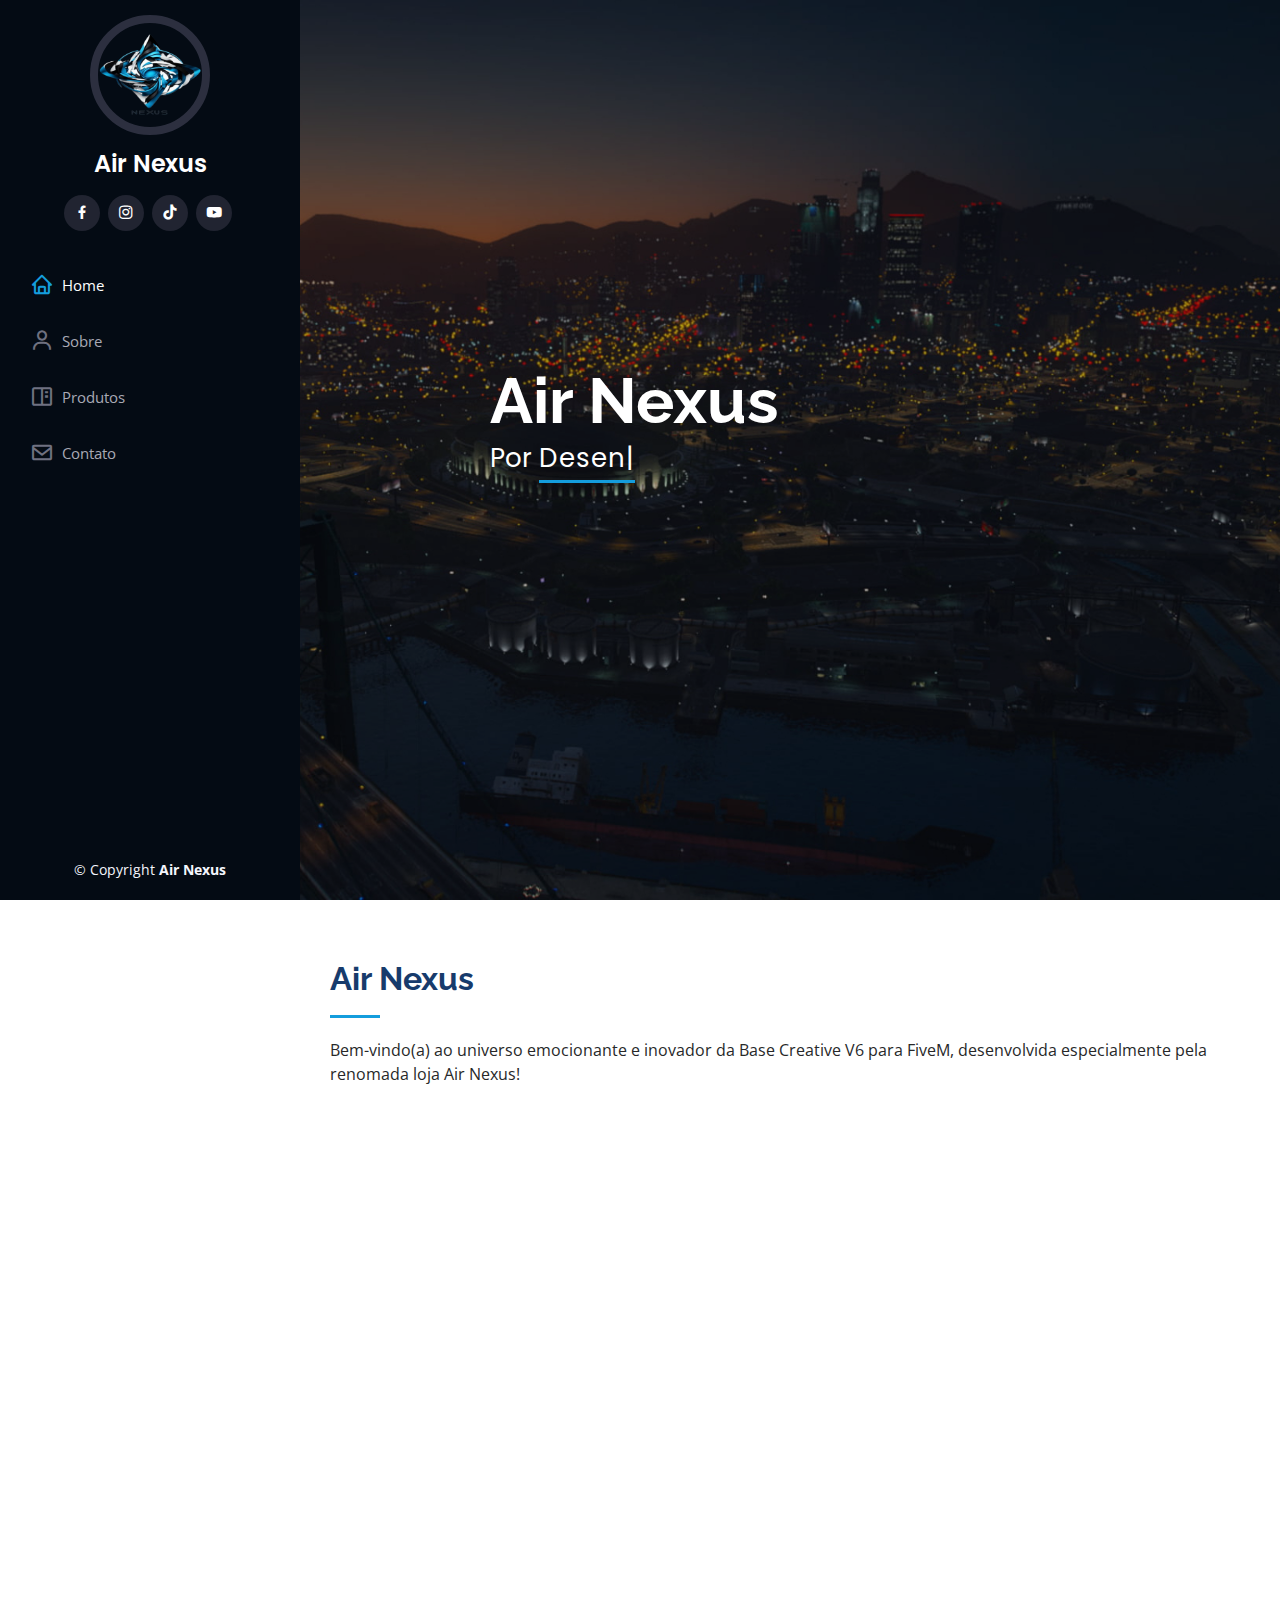
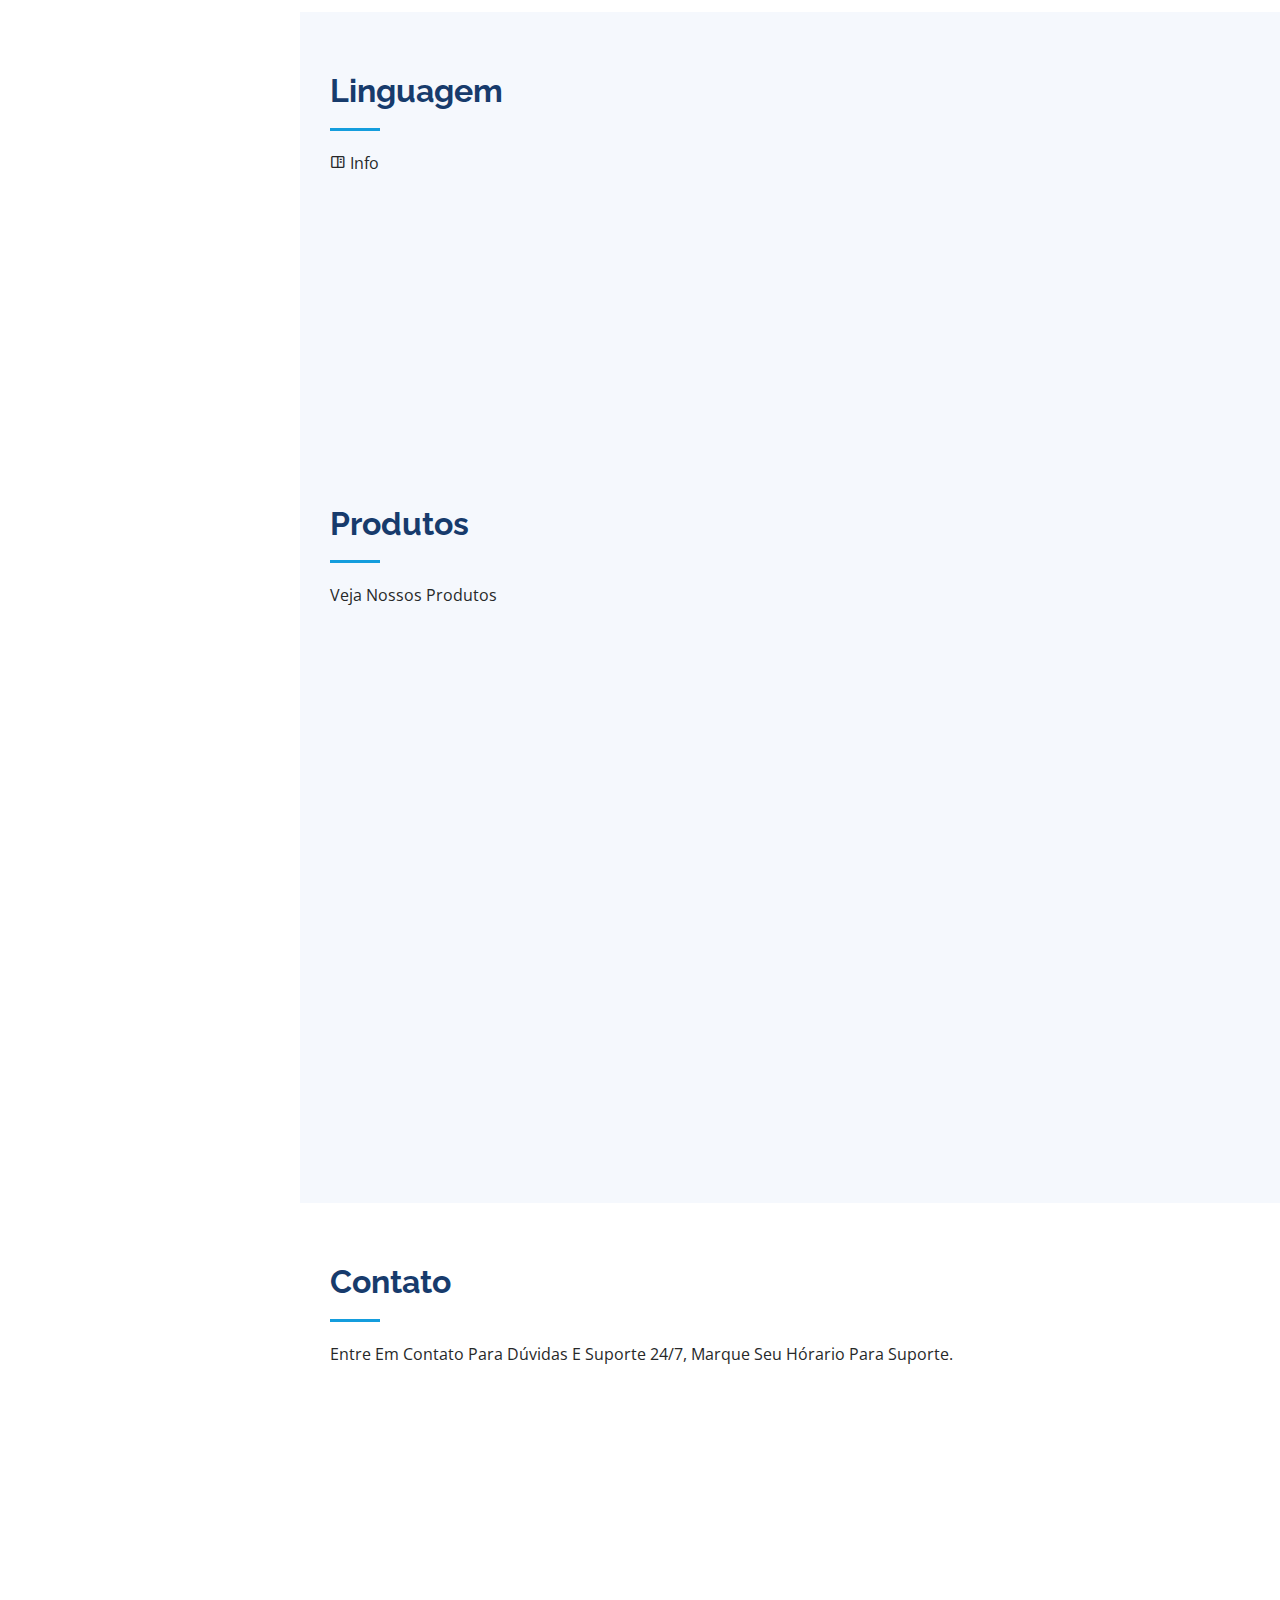
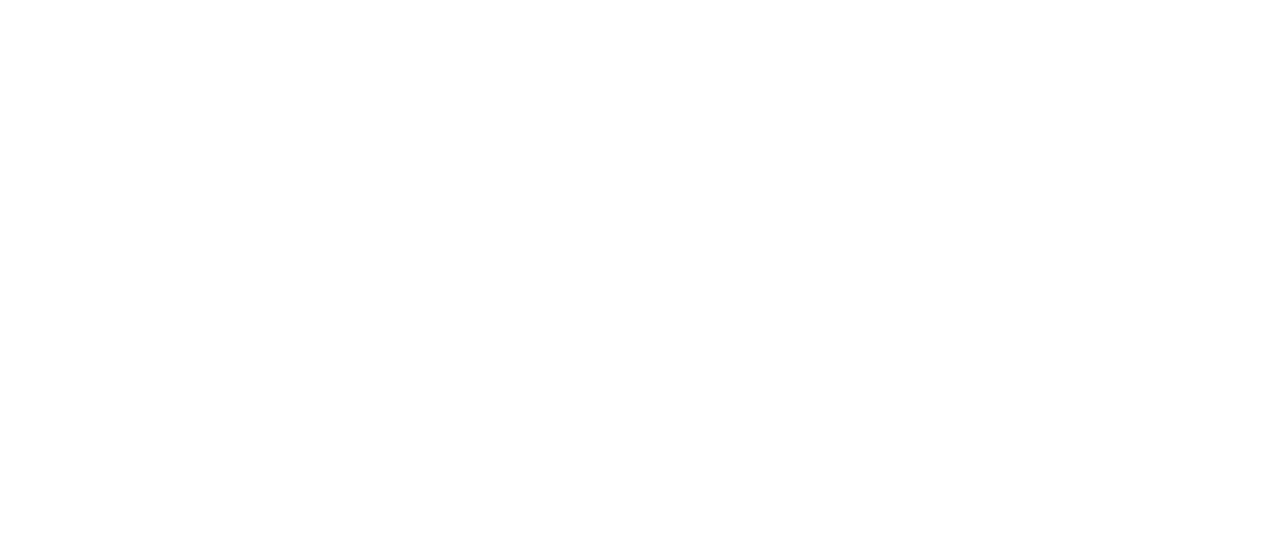
==== index.html @ 2655675b "Segundo - Commit" ====
<!DOCTYPE html>
<html lang="en">

<head>
  <script async src="https://pagead2.googlesyndication.com/pagead/js/adsbygoogle.js?client=ca-pub-2939868796278772"
     crossorigin="anonymous"></script>
  <meta charset="utf-8">
  <meta content="width=device-width, initial-scale=1.0" name="viewport">

  <title>Air Nexus</title>
  <meta content="" name="description">
  <meta content="" name="keywords">

  <!-- Favicons -->
  <link href="./assets/img/Nexus só.png" rel="icon">
  <link href="assets/img/apple-touch-icon.png" rel="apple-touch-icon">

  <!-- Google Fonts -->
  <link href="https://fonts.googleapis.com/css?family=Open+Sans:300,300i,400,400i,600,600i,700,700i|Raleway:300,300i,400,400i,500,500i,600,600i,700,700i|Poppins:300,300i,400,400i,500,500i,600,600i,700,700i" rel="stylesheet">

  <!-- Vendor CSS Files -->
  <link href="assets/vendor/aos/aos.css" rel="stylesheet">
  <link href="assets/vendor/bootstrap/css/bootstrap.min.css" rel="stylesheet">
  <link href="assets/vendor/bootstrap-icons/bootstrap-icons.css" rel="stylesheet">
  <link href="assets/vendor/boxicons/css/boxicons.min.css" rel="stylesheet">
  <link href="assets/vendor/glightbox/css/glightbox.min.css" rel="stylesheet">
  <link href="assets/vendor/swiper/swiper-bundle.min.css" rel="stylesheet">

  <!-- Template Main CSS File -->
  <link href="assets/css/style.css" rel="stylesheet">

  <!-- =======================================================
  * Template Name: iPortfolio
  * Updated: May 30 2023 with Bootstrap v5.3.0
  * Template URL: https://bootstrapmade.com/iportfolio-bootstrap-portfolio-websites-template/
  * Author: BootstrapMade.com
  * License: https://bootstrapmade.com/license/
  ======================================================== -->
</head>

<body>

  <!-- ======= Mobile nav toggle button ======= -->
  <i class="bi bi-list mobile-nav-toggle d-xl-none"></i>

  <!-- ======= Header ======= -->
  <header id="header">
    <div class="d-flex flex-column">

      <div class="profile">
        <img src="assets/img/Nexus Perfil.png" alt="" class="img-fluid rounded-circle">
        <h1 class="text-light"><a href="index.html">Air Nexus</a></h1>
        <div class="social-links mt-3 text-center">
          <!-- <a href="#" class="twitter"><i class="bx bxl-twitter"></i></a> -->
          <a href="#" class="facebook"><i class="bx bxl-facebook"></i></a>
          <a href="#" class="instagram"><i class="bx bxl-instagram"></i></a>
          <a href="#" class="instagram"><i class="bx bxl-tiktok"></i></a>
          <a href="#" class="instagram"><i class="bx bxl-youtube"></i></a>
          <!-- <a href="#" class="google-plus"><i class="bx bxl-skype"></i></a>
          <a href="#" class="linkedin"><i class="bx bxl-linkedin"></i></a> -->
        </div>
      </div>

      <nav id="navbar" class="nav-menu navbar">
        <ul>
          <li><a href="#hero" class="nav-link scrollto active"><i class="bx bx-home"></i> <span>Home</span></a></li>
          <li><a href="#about" class="nav-link scrollto"><i class="bx bx-user"></i> <span>Sobre</span></a></li>
          <!-- <li><a href="#resume" class="nav-link scrollto"><i class="bx bx-file-blank"></i> <span>Resume</span></a></li> -->
          <li><a href="#portfolio" class="nav-link scrollto"><i class="bx bx-book-content"></i> <span>Produtos</span></a></li>
          <!-- <li><a href="#services" class="nav-link scrollto"><i class="bx bx-server"></i> <span>Services</span></a></li> -->
          <li><a href="#contact" class="nav-link scrollto"><i class="bx bx-envelope"></i> <span>Contato</span></a></li>
        </ul>
      </nav><!-- .nav-menu -->
    </div>
  </header><!-- End Header -->

  <!-- ======= Hero Section ======= -->
  <section id="hero" class="d-flex flex-column justify-content-center align-items-center">
    <div class="hero-container" data-aos="fade-in">
      <h1> Air Nexus </h1>
      <p>Por <span class="typed" data-typed-items=" Desenvolvedor, Designer, Photographer"></span></p>
    </div>
  </section><!-- End Hero -->

  <main id="main">

    <!-- ======= About Section ======= -->
    <section id="about" class="about">
      <div class="container">

        <div class="section-title">
          <h2>Air Nexus</h2>
          <p>Bem-vindo(a) ao universo emocionante e inovador da Base Creative V6 para FiveM, desenvolvida especialmente pela renomada loja Air Nexus!</p>
        </div>

        <div class="row">
          <div class="col-lg-4" data-aos="fade-right">
            <img src="assets/img/Nexus só - Copia.png" class="img-fluid" alt="">
          </div>
          <div class="col-lg-8 pt-4 pt-lg-0 content" data-aos="fade-left">
            <h3>Designer &amp; Desenvolvedor Web.</h3>
            <p class="fst-italic">
              &nbsp &nbsp &nbsp Wesley Silva & Matheus Castro
            </p>
            <div class="row">
              <div class="col-lg-6">
                <ul>
                  <li><i class="bi bi-chevron-right"></i> <strong>Ultima Atualização:</strong> <span>26 De Julho 2023</span></li>
                  <li><i class="bi bi-chevron-right"></i> <strong>Compras:</strong> <span>Automáticas</span></li>
                  
                  <li><i class="bi bi-chevron-right"></i> <strong>Discord:</strong><a href="https://discord.gg/UcVJs3yDnN"> <span>https://discord.gg/UcVJs3yDnN</span></a></li>
                  
                  <li><i class="bi bi-chevron-right"></i> <strong>Suporte Marcado:</strong> <span>Horário 24/7</span></li>
                </ul>
              </div>
              <div class="col-lg-6">
                <ul>
                  <li><i class="bi bi-chevron-right"></i> <strong>Dúvidas:</strong> <span>Discord</span></li>
                  <li><i class="bi bi-chevron-right"></i> <strong>Parceiros:</strong> <span>20%</span></li>
                  <li><i class="bi bi-chevron-right"></i> <strong>Contém:</strong> <span>Copyright </span></li>
                  <li><i class="bi bi-chevron-right"></i> <strong>Air Nexus Store:</strong> ON <span></span></li>
                </ul>
              </div>
            </div>
            <p>
              Descubra a experiência de jogo definitiva com a Base Creative V6 para FiveM da loja Air Nexus. Recursos avançados, personalização ilimitada e suporte excepcional. Eleve seu servidor a novos patamares e encante seus jogadores com a tecnologia de ponta. Transforme suas ideias em realidade hoje mesmo!
            </p>
          </div>
        </div>

      </div>
      
    </section><!-- End About Section -->


    <!-- ======= Facts Section ======= -->
    <!-- <section id="facts" class="facts">
      <div class="container">

        <div class="section-title">
          <h2>Facts</h2>
          <p>Magnam dolores commodi suscipit. Necessitatibus eius consequatur ex aliquid fuga eum quidem. Sit sint consectetur velit. Quisquam quos quisquam cupiditate. Et nemo qui impedit suscipit alias ea. Quia fugiat sit in iste officiis commodi quidem hic quas.</p>
        </div>

        <div class="row no-gutters">

          <div class="col-lg-3 col-md-6 d-md-flex align-items-md-stretch" data-aos="fade-up">
            <div class="count-box">
              <i class="bi bi-emoji-smile"></i>
              <span data-purecounter-start="0" data-purecounter-end="232" data-purecounter-duration="1" class="purecounter"></span>
              <p><strong>Happy Clients</strong> consequuntur quae</p>
            </div>
          </div>

          <div class="col-lg-3 col-md-6 d-md-flex align-items-md-stretch" data-aos="fade-up" data-aos-delay="100">
            <div class="count-box">
              <i class="bi bi-journal-richtext"></i>
              <span data-purecounter-start="0" data-purecounter-end="521" data-purecounter-duration="1" class="purecounter"></span>
              <p><strong>Projects</strong> adipisci atque cum quia aut</p>
            </div>
          </div>

          <div class="col-lg-3 col-md-6 d-md-flex align-items-md-stretch" data-aos="fade-up" data-aos-delay="200">
            <div class="count-box">
              <i class="bi bi-headset"></i>
              <span data-purecounter-start="0" data-purecounter-end="1453" data-purecounter-duration="1" class="purecounter"></span>
              <p><strong>Hours Of Support</strong> aut commodi quaerat</p>
            </div>
          </div>

          <div class="col-lg-3 col-md-6 d-md-flex align-items-md-stretch" data-aos="fade-up" data-aos-delay="300">
            <div class="count-box">
              <i class="bi bi-people"></i>
              <span data-purecounter-start="0" data-purecounter-end="32" data-purecounter-duration="1" class="purecounter"></span>
              <p><strong>Hard Workers</strong> rerum asperiores dolor</p>
            </div>
          </div>

        </div>

      </div>
    </section>End Facts Section -->

    <!-- ======= Skills Section ======= -->
    <section id="skills" class="skills section-bg">
      <div class="container">

        <div class="section-title">
          <h2>Linguagem</h2>
          <p><a href="#portfolio" class="nav-link scrollto"><i class="bx bx-book-content"></i> <span>Info</span></a></p>
          <!-- <p>Magnam dolores commodi suscipit. Necessitatibus eius consequatur ex aliquid fuga eum quidem. Sit sint consectetur velit. Quisquam quos quisquam cupiditate. Et nemo qui impedit suscipit alias ea. Quia fugiat sit in iste officiis commodi quidem hic quas.</p> -->
        </div>

        <div class="row skills-content">

          <div class="col-lg-6" data-aos="fade-up">

            <div class="progress">
              <span class="skill">HTML <i class="val">100%</i></span>
              <div class="progress-bar-wrap">
                <div class="progress-bar" role="progressbar" aria-valuenow="100" aria-valuemin="0" aria-valuemax="100"></div>
              </div>
            </div>

            <div class="progress">
              <span class="skill">CSS <i class="val">90%</i></span>
              <div class="progress-bar-wrap">
                <div class="progress-bar" role="progressbar" aria-valuenow="90" aria-valuemin="0" aria-valuemax="100"></div>
              </div>
            </div>

            <div class="progress">
              <span class="skill">JavaScript <i class="val">75%</i></span>
              <div class="progress-bar-wrap">
                <div class="progress-bar" role="progressbar" aria-valuenow="75" aria-valuemin="0" aria-valuemax="100"></div>
              </div>
            </div>

          </div>

          <div class="col-lg-6" data-aos="fade-up" data-aos-delay="100">

            <div class="progress">
              <span class="skill">SQL <i class="val">80%</i></span>
              <div class="progress-bar-wrap">
                <div class="progress-bar" role="progressbar" aria-valuenow="80" aria-valuemin="0" aria-valuemax="100"></div>
              </div>
            </div>

            <div class="progress">
              <span class="skill">Lua <i class="val">90%</i></span>
              <div class="progress-bar-wrap">
                <div class="progress-bar" role="progressbar" aria-valuenow="90" aria-valuemin="0" aria-valuemax="100"></div>
              </div>
            </div>

            <div class="progress">
              <span class="skill">Photoshop <i class="val">55%</i></span>
              <div class="progress-bar-wrap">
                <div class="progress-bar" role="progressbar" aria-valuenow="55" aria-valuemin="0" aria-valuemax="100"></div>
              </div>
            </div>

          </div>

        </div>

      </div>
    </section><!-- End Skills Section -->

    



    <!-- ======= Resume Section ======= -->
    <!-- <section id="resume" class="resume">
      <div class="container">

        <div class="section-title">
          <h2>Resume</h2>
          <p>Magnam dolores commodi suscipit. Necessitatibus eius consequatur ex aliquid fuga eum quidem. Sit sint consectetur velit. Quisquam quos quisquam cupiditate. Et nemo qui impedit suscipit alias ea. Quia fugiat sit in iste officiis commodi quidem hic quas.</p>
        </div>

        <div class="row">
          <div class="col-lg-6" data-aos="fade-up">
            <h3 class="resume-title">Sumary</h3>
            <div class="resume-item pb-0">
              <h4>Alex Smith</h4>
              <p><em>Innovative and deadline-driven Graphic Designer with 3+ years of experience designing and developing user-centered digital/print marketing material from initial concept to final, polished deliverable.</em></p>
              <ul>
                <li>Portland par 127,Orlando, FL</li>
                <li>(123) 456-7891</li>
                <li>alice.barkley@example.com</li>
              </ul>
            </div>

            <h3 class="resume-title">Education</h3>
            <div class="resume-item">
              <h4>Master of Fine Arts &amp; Graphic Design</h4>
              <h5>2015 - 2016</h5>
              <p><em>Rochester Institute of Technology, Rochester, NY</em></p>
              <p>Qui deserunt veniam. Et sed aliquam labore tempore sed quisquam iusto autem sit. Ea vero voluptatum qui ut dignissimos deleniti nerada porti sand markend</p>
            </div>
            <div class="resume-item">
              <h4>Bachelor of Fine Arts &amp; Graphic Design</h4>
              <h5>2010 - 2014</h5>
              <p><em>Rochester Institute of Technology, Rochester, NY</em></p>
              <p>Quia nobis sequi est occaecati aut. Repudiandae et iusto quae reiciendis et quis Eius vel ratione eius unde vitae rerum voluptates asperiores voluptatem Earum molestiae consequatur neque etlon sader mart dila</p>
            </div>
          </div>
          <div class="col-lg-6" data-aos="fade-up" data-aos-delay="100">
            <h3 class="resume-title">Professional Experience</h3>
            <div class="resume-item">
              <h4>Senior graphic design specialist</h4>
              <h5>2019 - Present</h5>
              <p><em>Experion, New York, NY </em></p>
              <ul>
                <li>Lead in the design, development, and implementation of the graphic, layout, and production communication materials</li>
                <li>Delegate tasks to the 7 members of the design team and provide counsel on all aspects of the project. </li>
                <li>Supervise the assessment of all graphic materials in order to ensure quality and accuracy of the design</li>
                <li>Oversee the efficient use of production project budgets ranging from $2,000 - $25,000</li>
              </ul>
            </div>
            <div class="resume-item">
              <h4>Graphic design specialist</h4>
              <h5>2017 - 2018</h5>
              <p><em>Stepping Stone Advertising, New York, NY</em></p>
              <ul>
                <li>Developed numerous marketing programs (logos, brochures,infographics, presentations, and advertisements).</li>
                <li>Managed up to 5 projects or tasks at a given time while under pressure</li>
                <li>Recommended and consulted with clients on the most appropriate graphic design</li>
                <li>Created 4+ design presentations and proposals a month for clients and account managers</li>
              </ul>
            </div>
          </div>
        </div>

      </div>
    </section>End Resume Section -->

    <!-- ======= Portfolio Section ======= -->
    <section id="portfolio" class="portfolio section-bg">
      <div class="container">

        <div class="section-title">
          <h2>Produtos</h2>
          <p>Veja Nossos Produtos</p>
        </div>

        <div class="row" data-aos="fade-up">
          <div class="col-lg-12 d-flex justify-content-center">
            <ul id="portfolio-flters">
              <li data-filter="*" class="filter-active">All</li>
              <li data-filter=".filter-app">Bases</li>
              <li data-filter=".filter-card">Scripts</li>
              <li data-filter=".filter-web">Outros</li>
            </ul>
          </div>
        </div>

        <div class="row portfolio-container" data-aos="fade-up" data-aos-delay="100">

          <div class="col-lg-4 col-md-6 portfolio-item filter-app">
            <div class="portfolio-wrap">
              <img src="assets/img/Scripts/Creative v6.png" class="img-fluid" alt="Creative">
              <div class="portfolio-links">
                <a href="assets/img/Scripts/Creative v6.png" data-gallery="portfolioGallery" class="portfolio-lightbox" title=""><i class="bx bx-plus"></i></a>
                <a href="./Creative-v6.html" title="More Details"><i class="bx bx-link"></i></a>
              </div>
            </div>
          </div>
          

          

          <!-- <div class="col-lg-4 col-md-6 portfolio-item filter-app">
            <div class="portfolio-wrap">
              <img src="assets/img/portfolio/portfolio-3.jpg" class="img-fluid" alt="">
              <div class="portfolio-links">
                <a href="assets/img/portfolio/portfolio-3.jpg" data-gallery="portfolioGallery" class="portfolio-lightbox" title="App 2"><i class="bx bx-plus"></i></a>
                <a href="portfolio-details.html" title="More Details"><i class="bx bx-link"></i></a>
              </div>
            </div>
          </div> -->

          <div class="col-lg-4 col-md-6 portfolio-item filter-card">
            <div class="portfolio-wrap">
              <img src="assets/img/Scripts/Combat Log Imagem.png" class="img-fluid" alt="Combat Log">
              <div class="portfolio-links">
                <a href="assets/img/Scripts/Combat Log Imagem.png" data-gallery="portfolioGallery" class="portfolio-lightbox" title=""><i class="bx bx-plus"></i></a>
                <a href="combat-log.html" title="More Details"><i class="bx bx-link"></i></a>
              </div>
            </div>
          </div>

          

          <!-- <div class="col-lg-4 col-md-6 portfolio-item filter-app">
            <div class="portfolio-wrap">
              <img src="assets/img/portfolio/portfolio-6.jpg" class="img-fluid" alt="">
              <div class="portfolio-links">
                <a href="assets/img/portfolio/portfolio-6.jpg" data-gallery="portfolioGallery" class="portfolio-lightbox" title="App 3"><i class="bx bx-plus"></i></a>
                <a href="portfolio-details.html" title="More Details"><i class="bx bx-link"></i></a>
              </div>
            </div>
          </div> -->

          <div class="col-lg-4 col-md-6 portfolio-item filter-card">
            <div class="portfolio-wrap">
              <img src="assets/img/Scripts/FurarPneu.png" class="img-fluid" alt="Furar Pneu">
              <div class="portfolio-links">
                <a href="assets/img/Scripts/FurarPneu.png" data-gallery="portfolioGallery" class="portfolio-lightbox" title=""><i class="bx bx-plus"></i></a>
                <a href="./furar-pneu.html" title="More Details"><i class="bx bx-link"></i></a>
              </div>
            </div>
          </div>

          <div class="col-lg-4 col-md-6 portfolio-item filter-card">
            <div class="portfolio-wrap">
              <img src="assets/img/Scripts/Anti-Afk.png" class="img-fluid" alt="Anti Afk">
              <div class="portfolio-links">
                <a href="assets/img/Scripts/Anti-Afk.png" data-gallery="portfolioGallery" class="portfolio-lightbox" title=""><i class="bx bx-plus"></i></a>
                <a href="./anti-afk.html" title="More Details"><i class="bx bx-link"></i></a>
              </div>
            </div>
          </div>

          <div class="col-lg-4 col-md-6 portfolio-item filter-card">
            <div class="portfolio-wrap">
              <img src="assets/img/Scripts/Rapel.png" class="img-fluid" alt="Rapel">
              <div class="portfolio-links">
                <a href="assets/img/Scripts/Rapel.png" data-gallery="portfolioGallery" class="portfolio-lightbox" title=""><i class="bx bx-plus"></i></a>
                <a href="./rapel.html" title="More Details"><i class="bx bx-link"></i></a>
              </div>
            </div>
          </div>
          

          

          <!-- <div class="col-lg-4 col-md-6 portfolio-item filter-web">
            <div class="portfolio-wrap">
              <img src="assets/img/portfolio/portfolio-9.jpg" class="img-fluid" alt="">
              <div class="portfolio-links">
                <a href="assets/img/portfolio/portfolio-9.jpg" data-gallery="portfolioGallery" class="portfolio-lightbox" title="Web 3"><i class="bx bx-plus"></i></a>
                <a href="portfolio-details.html" title="More Details"><i class="bx bx-link"></i></a>
              </div>
            </div>
          </div>

          <div class="col-lg-4 col-md-6 portfolio-item filter-web">
            <div class="portfolio-wrap">
              <img src="assets/img/portfolio/portfolio-5.jpg" class="img-fluid" alt="">
              <div class="portfolio-links">
                <a href="assets/img/portfolio/portfolio-5.jpg" data-gallery="portfolioGallery" class="portfolio-lightbox" title="Web 2"><i class="bx bx-plus"></i></a>
                <a href="./portfolio-details.html" title="More Details"><i class="bx bx-link"></i></a>
              </div>
            </div>
          </div>

          <div class="col-lg-4 col-md-6 portfolio-item filter-web">
            <div class="portfolio-wrap">
              <img src="assets/img/portfolio/portfolio-2.jpg" class="img-fluid" alt="">
              <div class="portfolio-links">
                <a href="assets/img/portfolio/portfolio-2.jpg" data-gallery="portfolioGallery" class="portfolio-lightbox" title="Web 3"><i class="bx bx-plus"></i></a>
                <a href="portfolio-details.html" title="More Details"><i class="bx bx-link"></i></a>
              </div>
            </div>
          </div> -->

        </div>

      </div>
    </section><!-- End Portfolio Section -->

    <!-- ======= Services Section ======= -->
    <!-- <section id="services" class="services">
      <div class="container">

        <div class="section-title">
          <h2>Services</h2>
          <p>Magnam dolores commodi suscipit. Necessitatibus eius consequatur ex aliquid fuga eum quidem. Sit sint consectetur velit. Quisquam quos quisquam cupiditate. Et nemo qui impedit suscipit alias ea. Quia fugiat sit in iste officiis commodi quidem hic quas.</p>
        </div>

        <div class="row">
          <div class="col-lg-4 col-md-6 icon-box" data-aos="fade-up">
            <div class="icon"><i class="bi bi-briefcase"></i></div>
            <h4 class="title"><a href="">Lorem Ipsum</a></h4>
            <p class="description">Voluptatum deleniti atque corrupti quos dolores et quas molestias excepturi sint occaecati cupiditate non provident</p>
          </div>
          <div class="col-lg-4 col-md-6 icon-box" data-aos="fade-up" data-aos-delay="100">
            <div class="icon"><i class="bi bi-card-checklist"></i></div>
            <h4 class="title"><a href="">Dolor Sitema</a></h4>
            <p class="description">Minim veniam, quis nostrud exercitation ullamco laboris nisi ut aliquip ex ea commodo consequat tarad limino ata</p>
          </div>
          <div class="col-lg-4 col-md-6 icon-box" data-aos="fade-up" data-aos-delay="200">
            <div class="icon"><i class="bi bi-bar-chart"></i></div>
            <h4 class="title"><a href="">Sed ut perspiciatis</a></h4>
            <p class="description">Duis aute irure dolor in reprehenderit in voluptate velit esse cillum dolore eu fugiat nulla pariatur</p>
          </div>
          <div class="col-lg-4 col-md-6 icon-box" data-aos="fade-up" data-aos-delay="300">
            <div class="icon"><i class="bi bi-binoculars"></i></div>
            <h4 class="title"><a href="">Magni Dolores</a></h4>
            <p class="description">Excepteur sint occaecat cupidatat non proident, sunt in culpa qui officia deserunt mollit anim id est laborum</p>
          </div>
          <div class="col-lg-4 col-md-6 icon-box" data-aos="fade-up" data-aos-delay="400">
            <div class="icon"><i class="bi bi-brightness-high"></i></div>
            <h4 class="title"><a href="">Nemo Enim</a></h4>
            <p class="description">At vero eos et accusamus et iusto odio dignissimos ducimus qui blanditiis praesentium voluptatum deleniti atque</p>
          </div>
          <div class="col-lg-4 col-md-6 icon-box" data-aos="fade-up" data-aos-delay="500">
            <div class="icon"><i class="bi bi-calendar4-week"></i></div>
            <h4 class="title"><a href="">Eiusmod Tempor</a></h4>
            <p class="description">Et harum quidem rerum facilis est et expedita distinctio. Nam libero tempore, cum soluta nobis est eligendi</p>
          </div>
        </div>

      </div>
    </section>End Services Section -->

    <!-- ======= Testimonials Section ======= -->
    <!-- <section id="testimonials" class="testimonials section-bg">
      <div class="container">

        <div class="section-title">
          <h2>Testimonials</h2>
          <p>Magnam dolores commodi suscipit. Necessitatibus eius consequatur ex aliquid fuga eum quidem. Sit sint consectetur velit. Quisquam quos quisquam cupiditate. Et nemo qui impedit suscipit alias ea. Quia fugiat sit in iste officiis commodi quidem hic quas.</p>
        </div>

        <div class="testimonials-slider swiper" data-aos="fade-up" data-aos-delay="100">
          <div class="swiper-wrapper">

            <div class="swiper-slide">
              <div class="testimonial-item" data-aos="fade-up">
                <p>
                  <i class="bx bxs-quote-alt-left quote-icon-left"></i>
                  Proin iaculis purus consequat sem cure digni ssim donec porttitora entum suscipit rhoncus. Accusantium quam, ultricies eget id, aliquam eget nibh et. Maecen aliquam, risus at semper.
                  <i class="bx bxs-quote-alt-right quote-icon-right"></i>
                </p>
                <img src="assets/img/testimonials/testimonials-1.jpg" class="testimonial-img" alt="">
                <h3>Saul Goodman</h3>
                <h4>Ceo &amp; Founder</h4>
              </div>
            </div>End testimonial item -->

            <!-- <div class="swiper-slide">
              <div class="testimonial-item" data-aos="fade-up" data-aos-delay="100">
                <p>
                  <i class="bx bxs-quote-alt-left quote-icon-left"></i>
                  Export tempor illum tamen malis malis eram quae irure esse labore quem cillum quid cillum eram malis quorum velit fore eram velit sunt aliqua noster fugiat irure amet legam anim culpa.
                  <i class="bx bxs-quote-alt-right quote-icon-right"></i>
                </p>
                <img src="assets/img/testimonials/testimonials-2.jpg" class="testimonial-img" alt="">
                <h3>Sara Wilsson</h3>
                <h4>Designer</h4>
              </div>
            </div>End testimonial item -->

            <!-- <div class="swiper-slide">
              <div class="testimonial-item" data-aos="fade-up" data-aos-delay="200">
                <p>
                  <i class="bx bxs-quote-alt-left quote-icon-left"></i>
                  Enim nisi quem export duis labore cillum quae magna enim sint quorum nulla quem veniam duis minim tempor labore quem eram duis noster aute amet eram fore quis sint minim.
                  <i class="bx bxs-quote-alt-right quote-icon-right"></i>
                </p>
                <img src="assets/img/testimonials/testimonials-3.jpg" class="testimonial-img" alt="">
                <h3>Jena Karlis</h3>
                <h4>Store Owner</h4>
              </div>
            </div>End testimonial item -->

            <!-- <div class="swiper-slide">
              <div class="testimonial-item" data-aos="fade-up" data-aos-delay="300">
                <p>
                  <i class="bx bxs-quote-alt-left quote-icon-left"></i>
                  Fugiat enim eram quae cillum dolore dolor amet nulla culpa multos export minim fugiat minim velit minim dolor enim duis veniam ipsum anim magna sunt elit fore quem dolore labore illum veniam.
                  <i class="bx bxs-quote-alt-right quote-icon-right"></i>
                </p>
                <img src="assets/img/testimonials/testimonials-4.jpg" class="testimonial-img" alt="">
                <h3>Matt Brandon</h3>
                <h4>Freelancer</h4>
              </div>
            </div>End testimonial item -->

            <!-- <div class="swiper-slide">
              <div class="testimonial-item" data-aos="fade-up" data-aos-delay="400">
                <p>
                  <i class="bx bxs-quote-alt-left quote-icon-left"></i>
                  Quis quorum aliqua sint quem legam fore sunt eram irure aliqua veniam tempor noster veniam enim culpa labore duis sunt culpa nulla illum cillum fugiat legam esse veniam culpa fore nisi cillum quid.
                  <i class="bx bxs-quote-alt-right quote-icon-right"></i>
                </p>
                <img src="assets/img/testimonials/testimonials-5.jpg" class="testimonial-img" alt="">
                <h3>John Larson</h3>
                <h4>Entrepreneur</h4>
              </div>
            </div>End testimonial item -->

          <!-- </div>
          <div class="swiper-pagination"></div>
        </div>

      </div>
    </section>End Testimonials Section -->

    <!-- ======= Contact Section ======= -->
    <section id="contact" class="contact">
      <div class="container">

        <div class="section-title">
          <h2>Contato</h2>
          <p>Entre Em Contato Para Dúvidas E Suporte 24/7, Marque Seu Hórario Para Suporte.</p>
        </div>

        <div class="row" data-aos="fade-in">

          <div class="col-lg-5 d-flex align-items-stretch">
            <div class="info">
              <div class="address">
                <i class="bi bi-geo-alt"></i>
                <h4>Location:</h4>
                <p>São Paulo</p>
              </div>

              <div class="email">
                <i class="bi bi-envelope"></i>
                <h4>Email:</h4>
                <p>airnexus.ofc@gmail.com</p>
              </div>

              <div class="phone">
                <i class="bi bi-phone"></i>
                <h4>Discord:</h4>
                
                <p><a href="https://discord.gg/UcVJs3yDnN"> https://discord.gg/UcVJs3yDnN </a></p>
                
              </div>

              <iframe src="https://www.google.com/maps/embed?pb=!1m14!1m8!1m3!1d12097.433213460943!2d-74.0062269!3d40.7101282!3m2!1i1024!2i768!4f13.1!3m3!1m2!1s0x0%3A0xb89d1fe6bc499443!2sDowntown+Conference+Center!5e0!3m2!1smk!2sbg!4v1539943755621" frameborder="0" style="border:0; width: 100%; height: 290px;" allowfullscreen></iframe>
            </div>

          </div>

          <!-- <div class="col-lg-7 mt-5 mt-lg-0 d-flex align-items-stretch">
            <form action="forms/contact.php" method="post" role="form" class="php-email-form">
              <div class="row">
                <div class="form-group col-md-6">
                  <label for="name">Your Name</label>
                  <input type="text" name="name" class="form-control" id="name" required>
                </div>
                <div class="form-group col-md-6">
                  <label for="name">Your Email</label>
                  <input type="email" class="form-control" name="email" id="email" required>
                </div>
              </div>
              <div class="form-group">
                <label for="name">Subject</label>
                <input type="text" class="form-control" name="subject" id="subject" required>
              </div>
              <div class="form-group">
                <label for="name">Message</label>
                <textarea class="form-control" name="message" rows="10" required></textarea>
              </div>
              <div class="my-3">
                <div class="loading">Loading</div>
                <div class="error-message"></div>
                <div class="sent-message">Your message has been sent. Thank you!</div>
              </div>
              <div class="text-center"><button type="submit">Send Message</button></div>
            </form>
          </div> -->

        </div>

      </div>
    </section><!-- End Contact Section -->

  </main><!-- End #main -->

  <!-- ======= Footer ======= -->
  <footer id="footer">
    <div class="container">
      <div class="copyright">
        &copy; Copyright <strong><span>Air Nexus</span></strong>
      </div>
      <div class="credits">
        <!-- All the links in the footer should remain intact. -->
        <!-- You can delete the links only if you purchased the pro version. -->
        <!-- Licensing information: https://bootstrapmade.com/license/ -->
        <!-- Purchase the pro version with working PHP/AJAX contact form: https://bootstrapmade.com/iportfolio-bootstrap-portfolio-websites-template/ -->
        <!-- Designed by <a href="https://bootstrapmade.com/">BootstrapMade</a> -->
      </div>
    </div>
  </footer><!-- End  Footer -->

  <a href="#" class="back-to-top d-flex align-items-center justify-content-center"><i class="bi bi-arrow-up-short"></i></a>

  <!-- Vendor JS Files -->
  <script src="assets/vendor/purecounter/purecounter_vanilla.js"></script>
  <script src="assets/vendor/aos/aos.js"></script>
  <script src="assets/vendor/bootstrap/js/bootstrap.bundle.min.js"></script>
  <script src="assets/vendor/glightbox/js/glightbox.min.js"></script>
  <script src="assets/vendor/isotope-layout/isotope.pkgd.min.js"></script>
  <script src="assets/vendor/swiper/swiper-bundle.min.js"></script>
  <script src="assets/vendor/typed.js/typed.umd.js"></script>
  <script src="assets/vendor/waypoints/noframework.waypoints.js"></script>
  <script src="assets/vendor/php-email-form/validate.js"></script>

  <!-- Template Main JS File -->
  <script src="assets/js/main.js"></script>

</body>

</html>
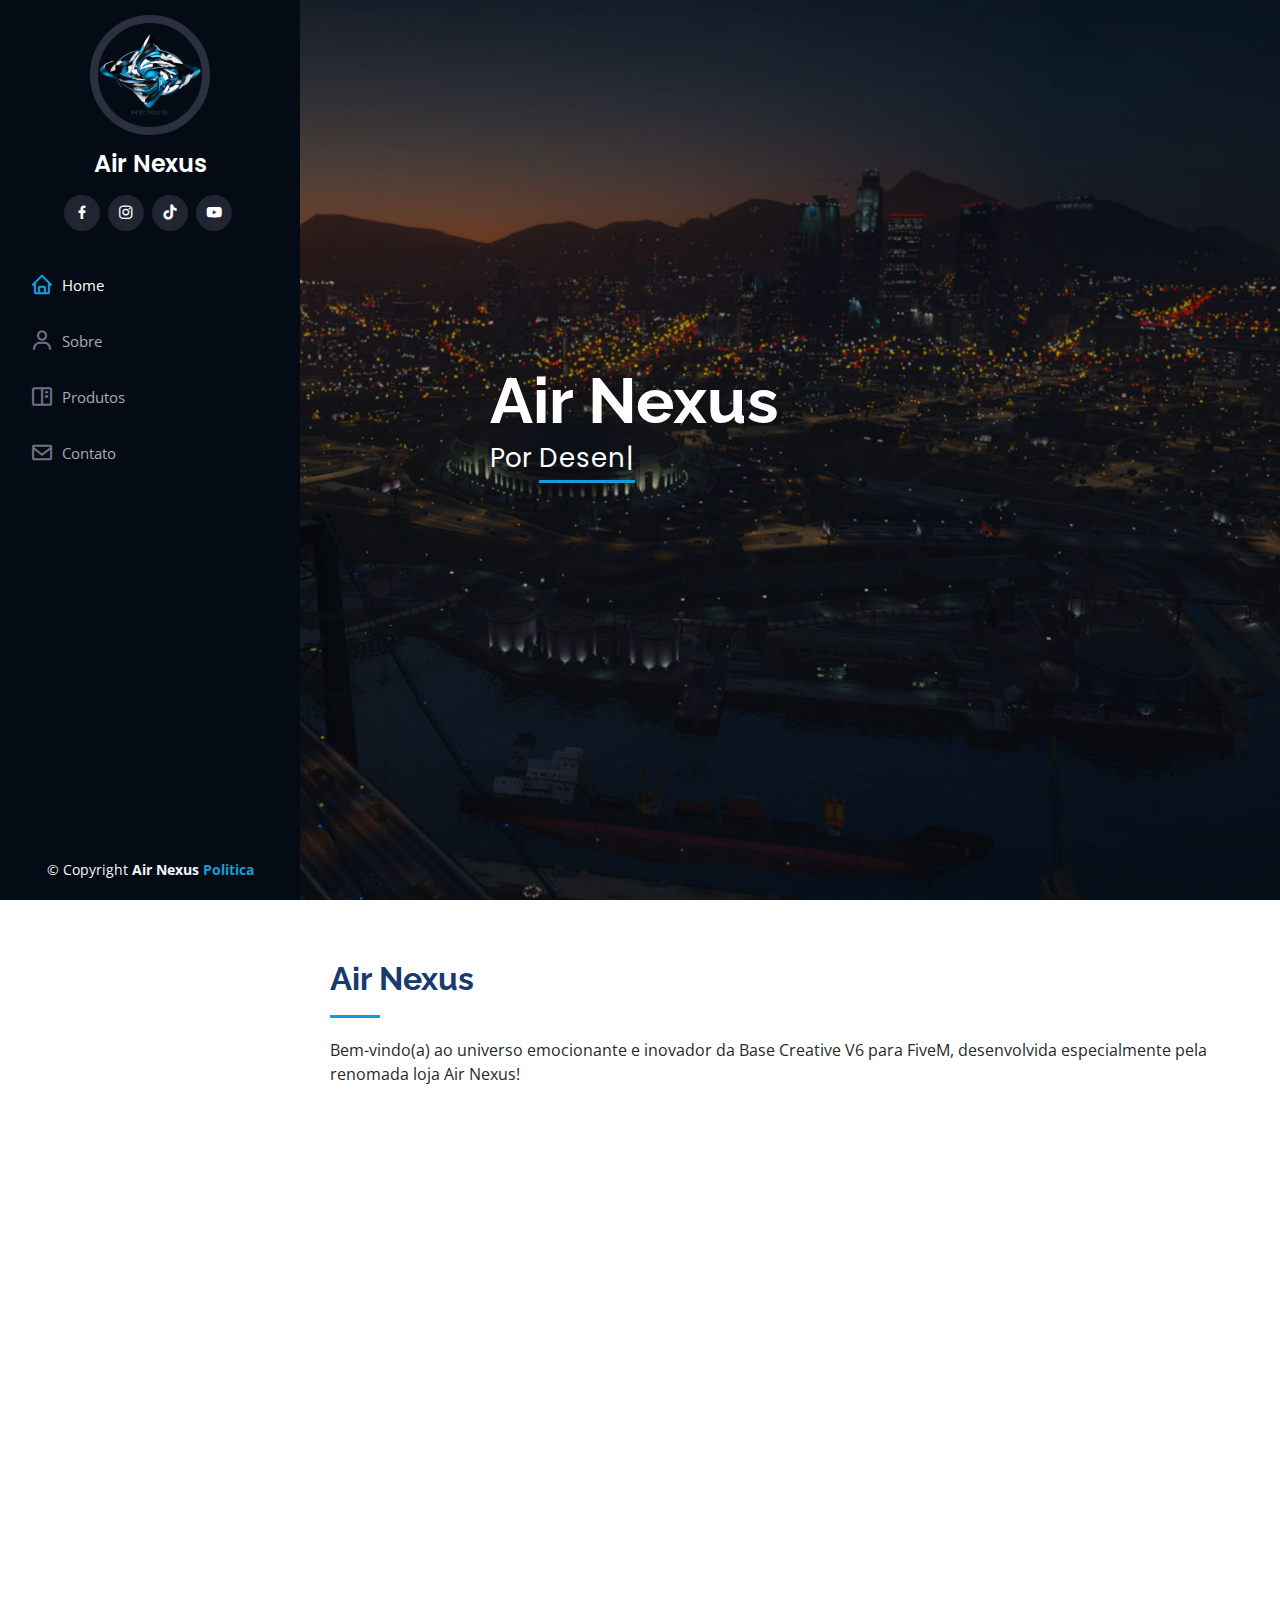
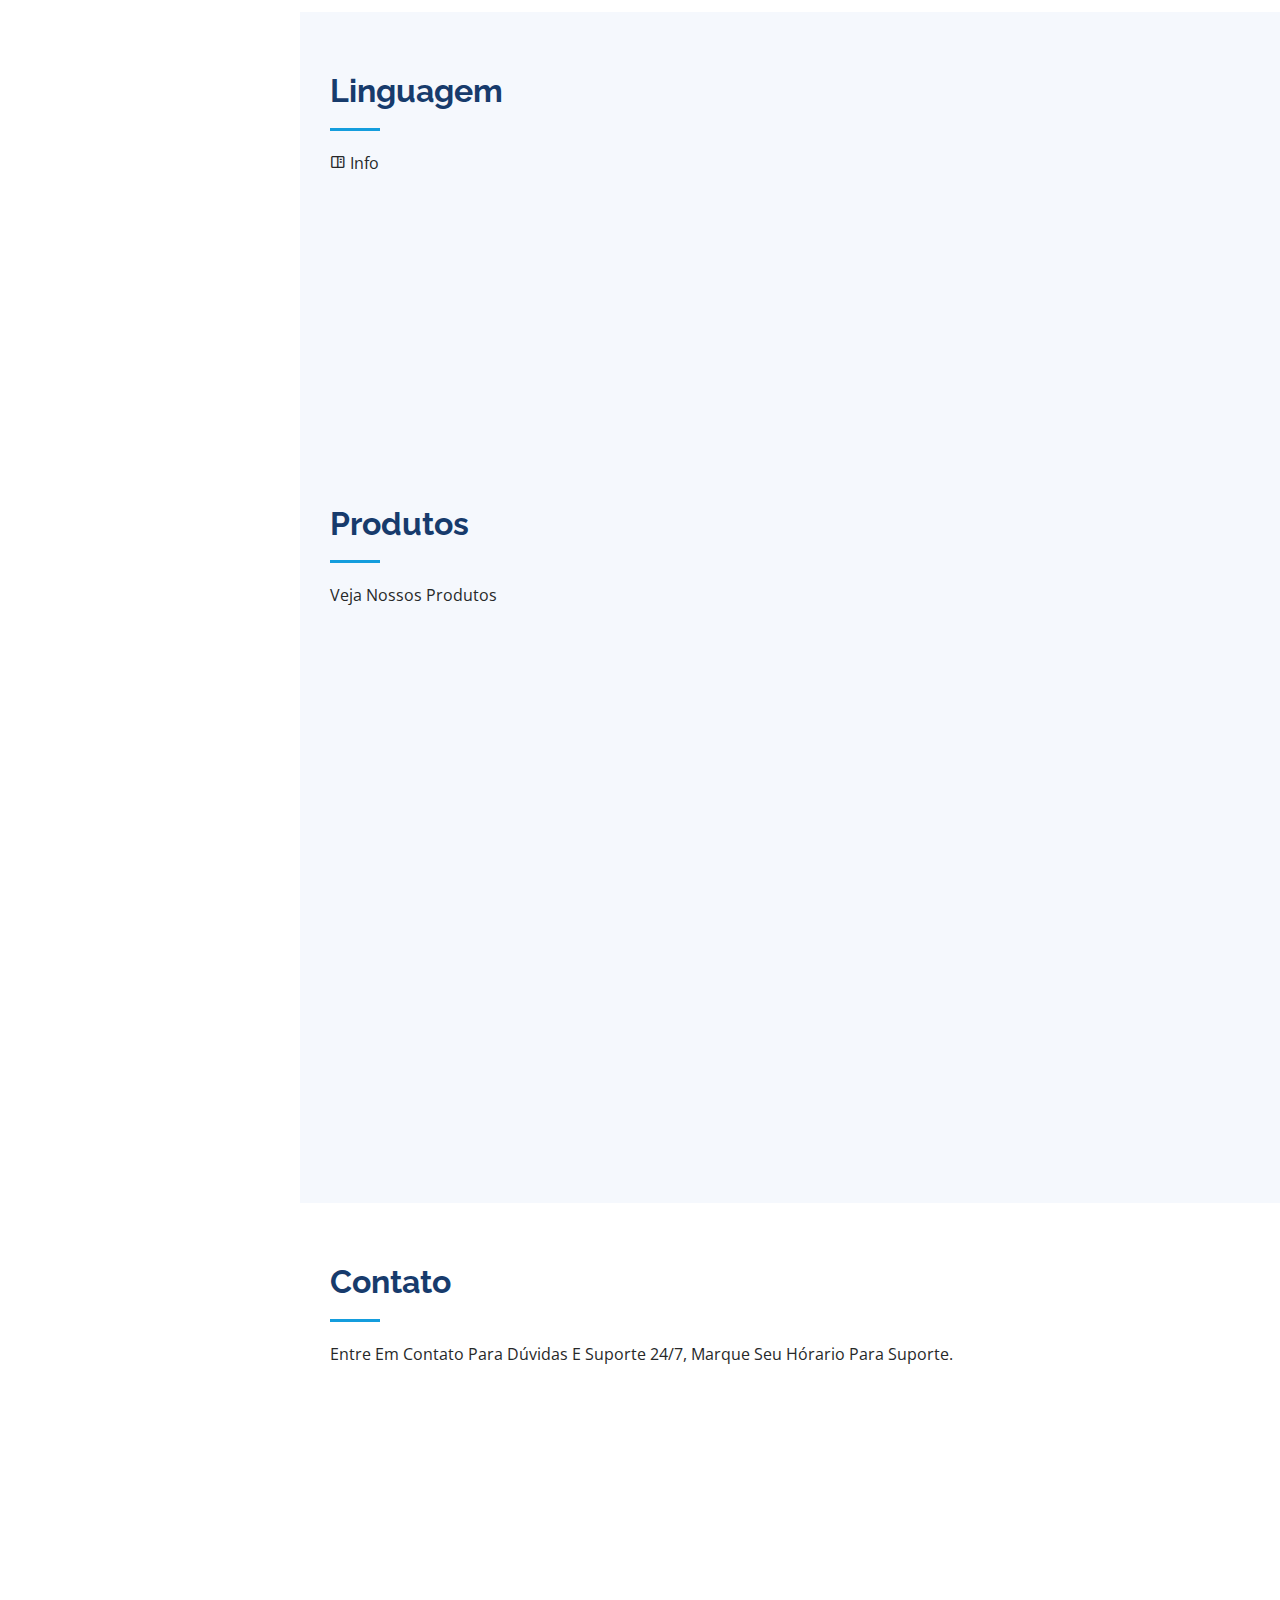
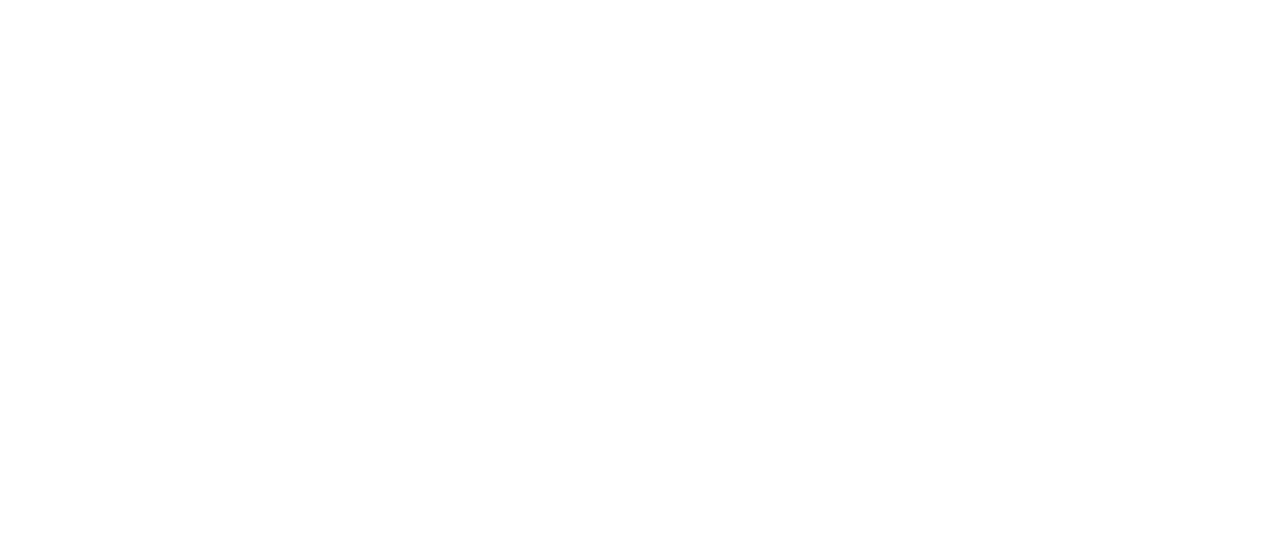
==== commit 7e0cdfc4: "terceiro - commit" ====
--- a/index.html
+++ b/index.html
@@ -660,14 +660,14 @@
   <footer id="footer">
     <div class="container">
       <div class="copyright">
-        &copy; Copyright <strong><span>Air Nexus</span></strong>
+        &copy; Copyright <strong><span>Air Nexus</span>&nbsp<a href="./politica.html">Politica</a></strong>
       </div>
       <div class="credits">
         <!-- All the links in the footer should remain intact. -->
         <!-- You can delete the links only if you purchased the pro version. -->
         <!-- Licensing information: https://bootstrapmade.com/license/ -->
         <!-- Purchase the pro version with working PHP/AJAX contact form: https://bootstrapmade.com/iportfolio-bootstrap-portfolio-websites-template/ -->
-        <!-- Designed by <a href="https://bootstrapmade.com/">BootstrapMade</a> -->
+        
       </div>
     </div>
   </footer><!-- End  Footer -->
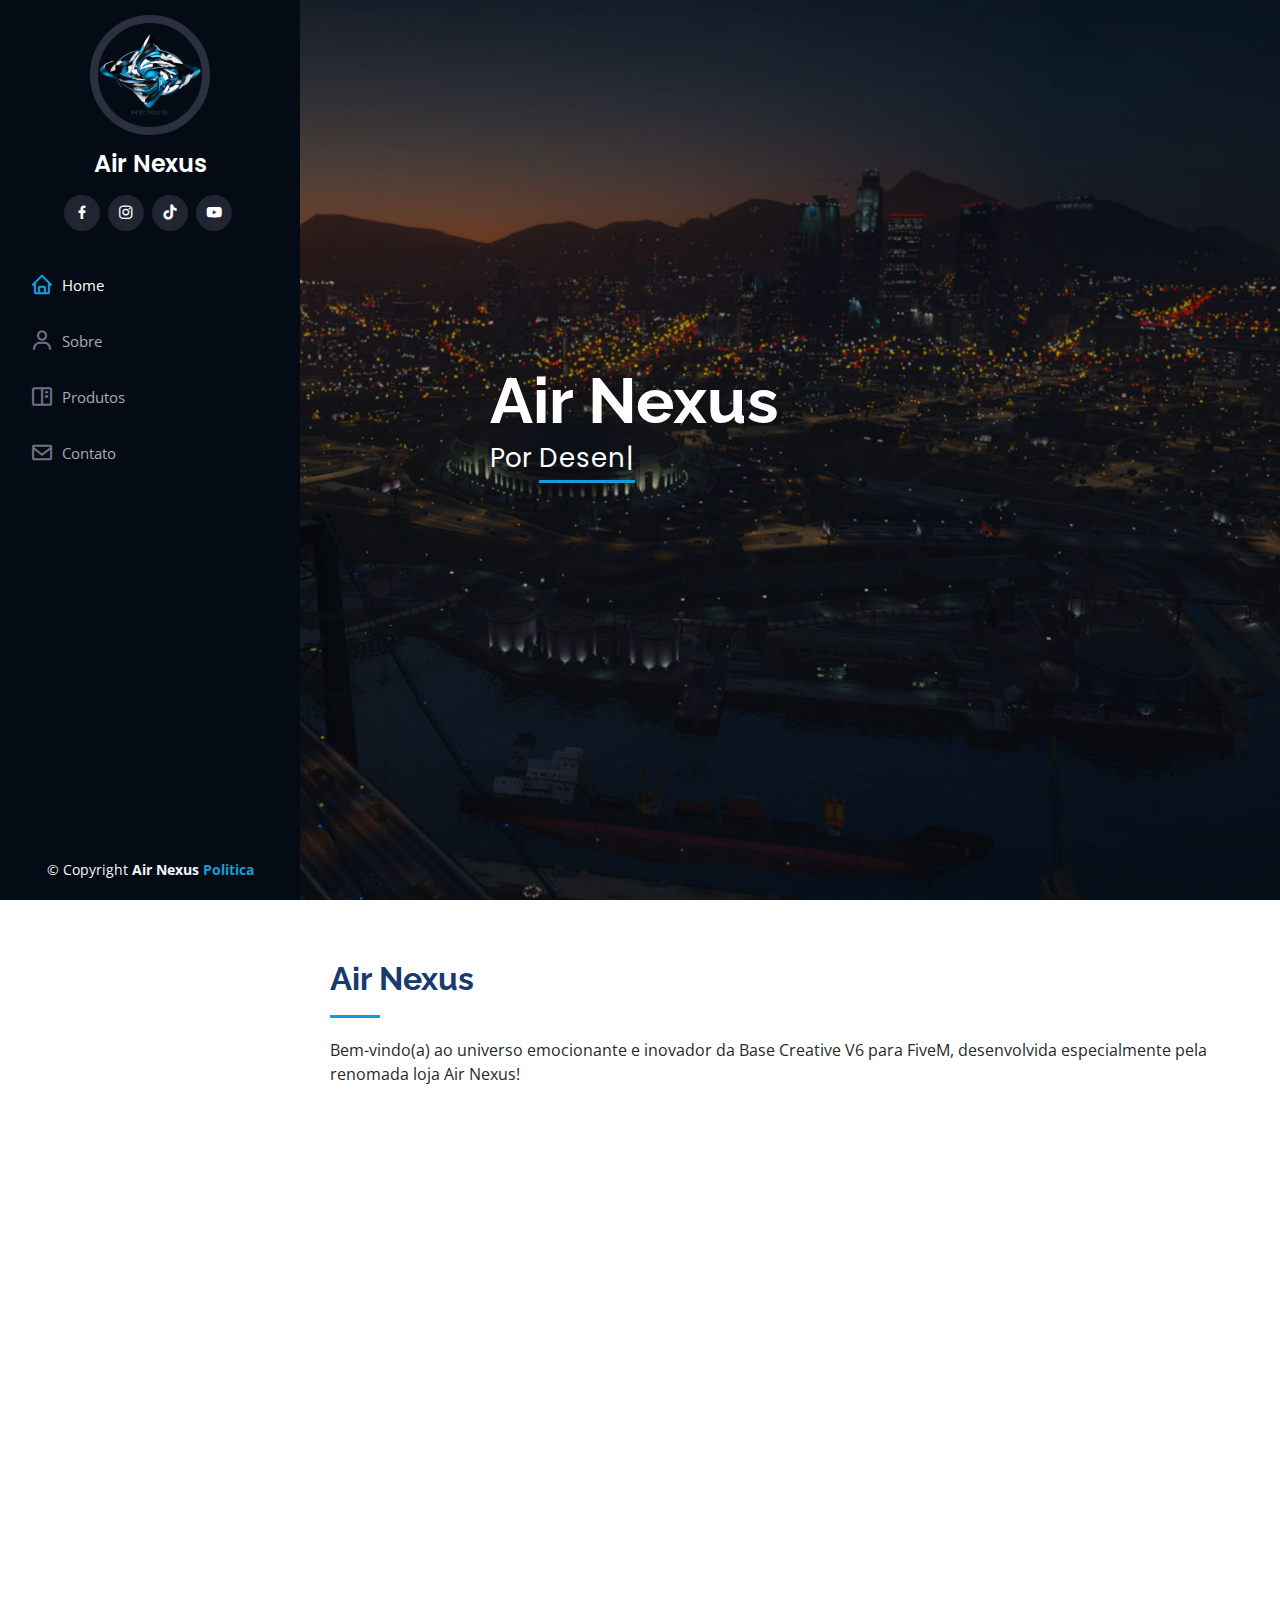
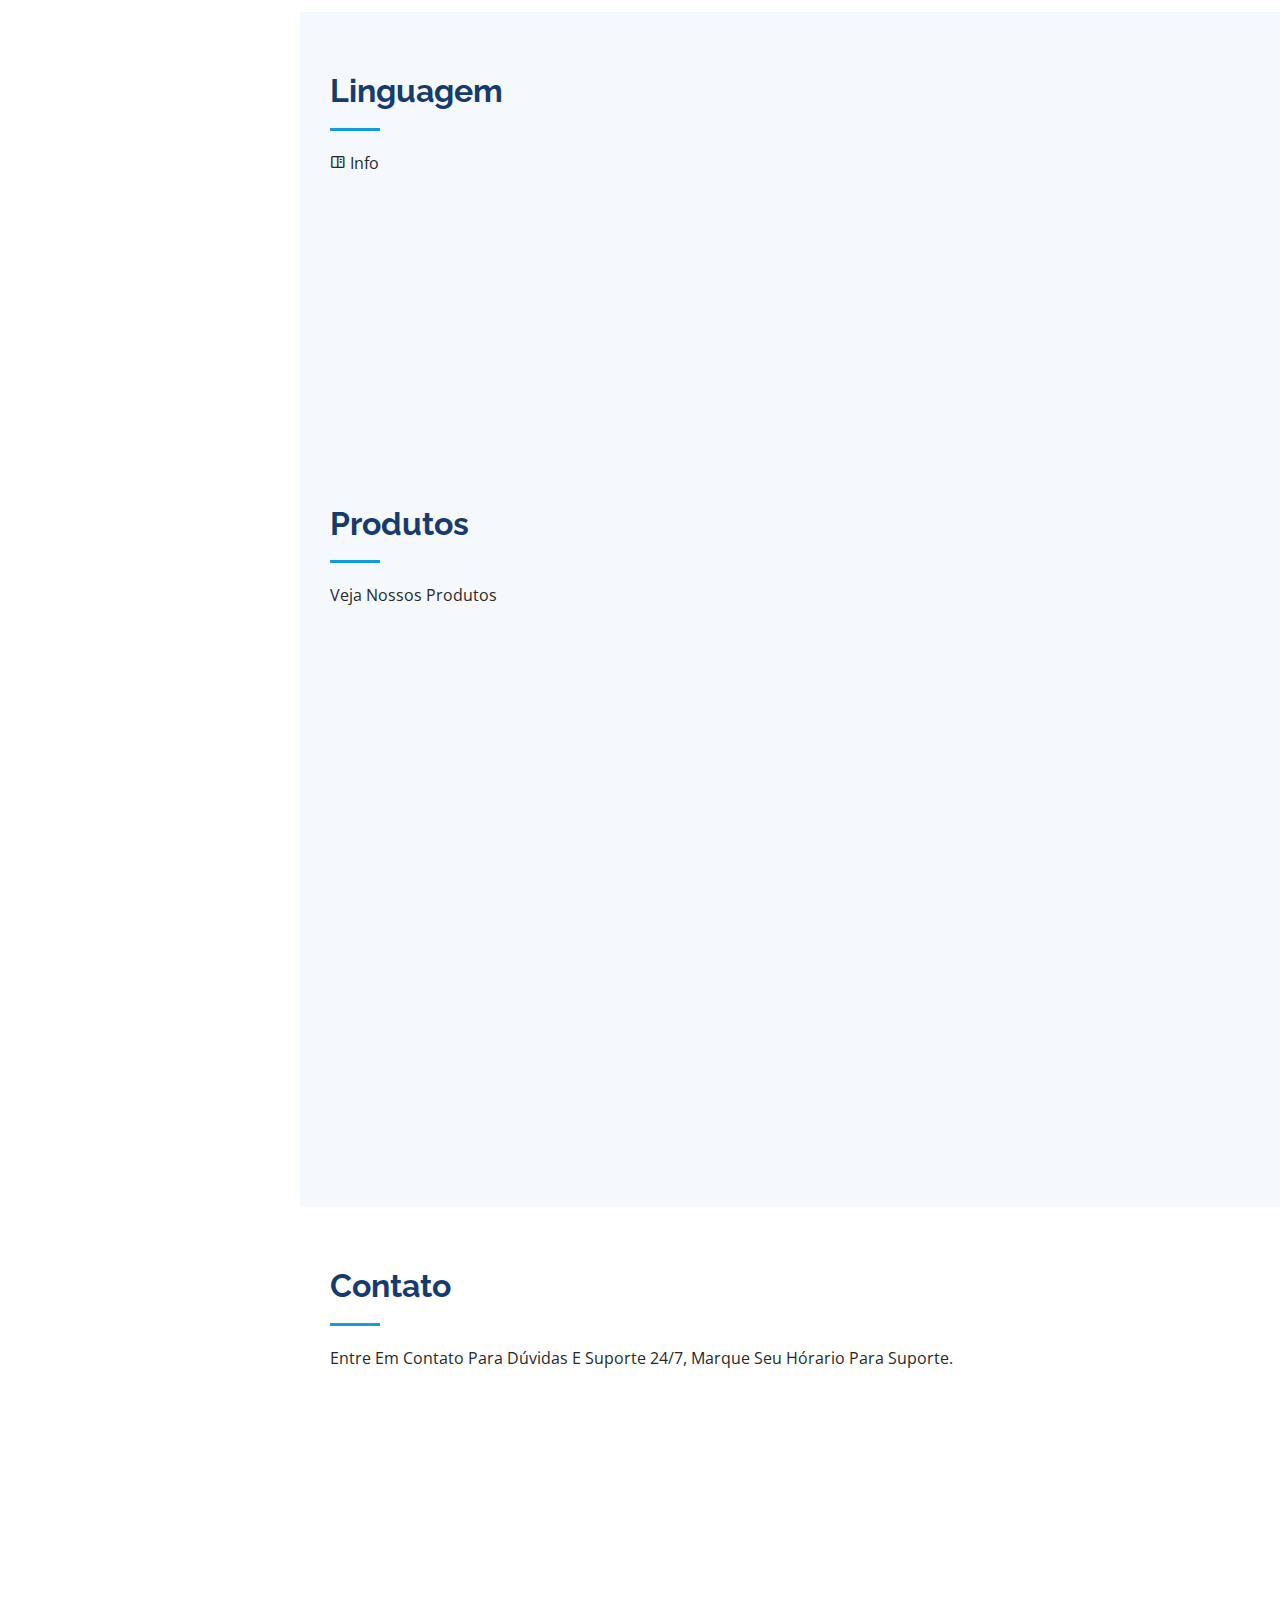
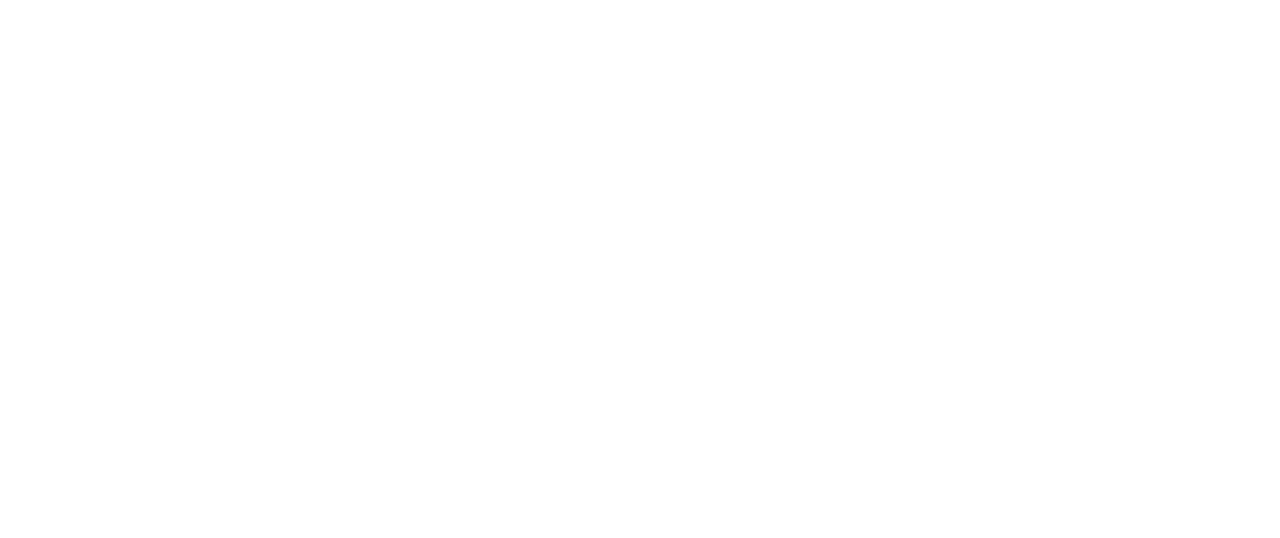
==== commit 08da39e3: "Quarto - Commit" ====
--- a/index.html
+++ b/index.html
@@ -98,7 +98,7 @@
             <img src="assets/img/Nexus só - Copia.png" class="img-fluid" alt="">
           </div>
           <div class="col-lg-8 pt-4 pt-lg-0 content" data-aos="fade-left">
-            <h3>Designer &amp; Desenvolvedor Web.</h3>
+            <h3>&nbspDesigner &amp; Desenvolvedor Web.</h3>
             <p class="fst-italic">
               &nbsp &nbsp &nbsp Wesley Silva & Matheus Castro
             </p>
@@ -333,7 +333,9 @@
               <li data-filter="*" class="filter-active">All</li>
               <li data-filter=".filter-app">Bases</li>
               <li data-filter=".filter-card">Scripts</li>
+              <li data-filter=".filter-maps">Mapas</li>
               <li data-filter=".filter-web">Outros</li>
+              
             </ul>
           </div>
         </div>
@@ -350,6 +352,16 @@
             </div>
           </div>
           
+          <!-- <div class="col-lg-4 col-md-6 portfolio-item filter-maps">
+            <div class="portfolio-wrap">
+              <img src="" class="img-fluid" alt="">
+              <div class="portfolio-links">
+                <a href="" data-gallery="portfolioGallery" class="portfolio-lightbox" title=""><i class="bx bx-plus"></i></a>
+                <a href="" title="More Details"><i class="bx bx-link"></i></a>
+              </div>
+            </div>
+          </div> -->
+          
 
           
 
@@ -369,6 +381,16 @@
               <div class="portfolio-links">
                 <a href="assets/img/Scripts/Combat Log Imagem.png" data-gallery="portfolioGallery" class="portfolio-lightbox" title=""><i class="bx bx-plus"></i></a>
                 <a href="combat-log.html" title="More Details"><i class="bx bx-link"></i></a>
+              </div>
+            </div>
+          </div>
+
+          <div class="col-lg-4 col-md-6 portfolio-item filter-card">
+            <div class="portfolio-wrap">
+              <img src="assets/img/Scripts/Refem.png" class="img-fluid" alt="Combat Log">
+              <div class="portfolio-links">
+                <a href="assets/img/Scripts/Refem.png" data-gallery="portfolioGallery" class="portfolio-lightbox" title=""><i class="bx bx-plus"></i></a>
+                <a href="./refem.html" title="More Details"><i class="bx bx-link"></i></a>
               </div>
             </div>
           </div>
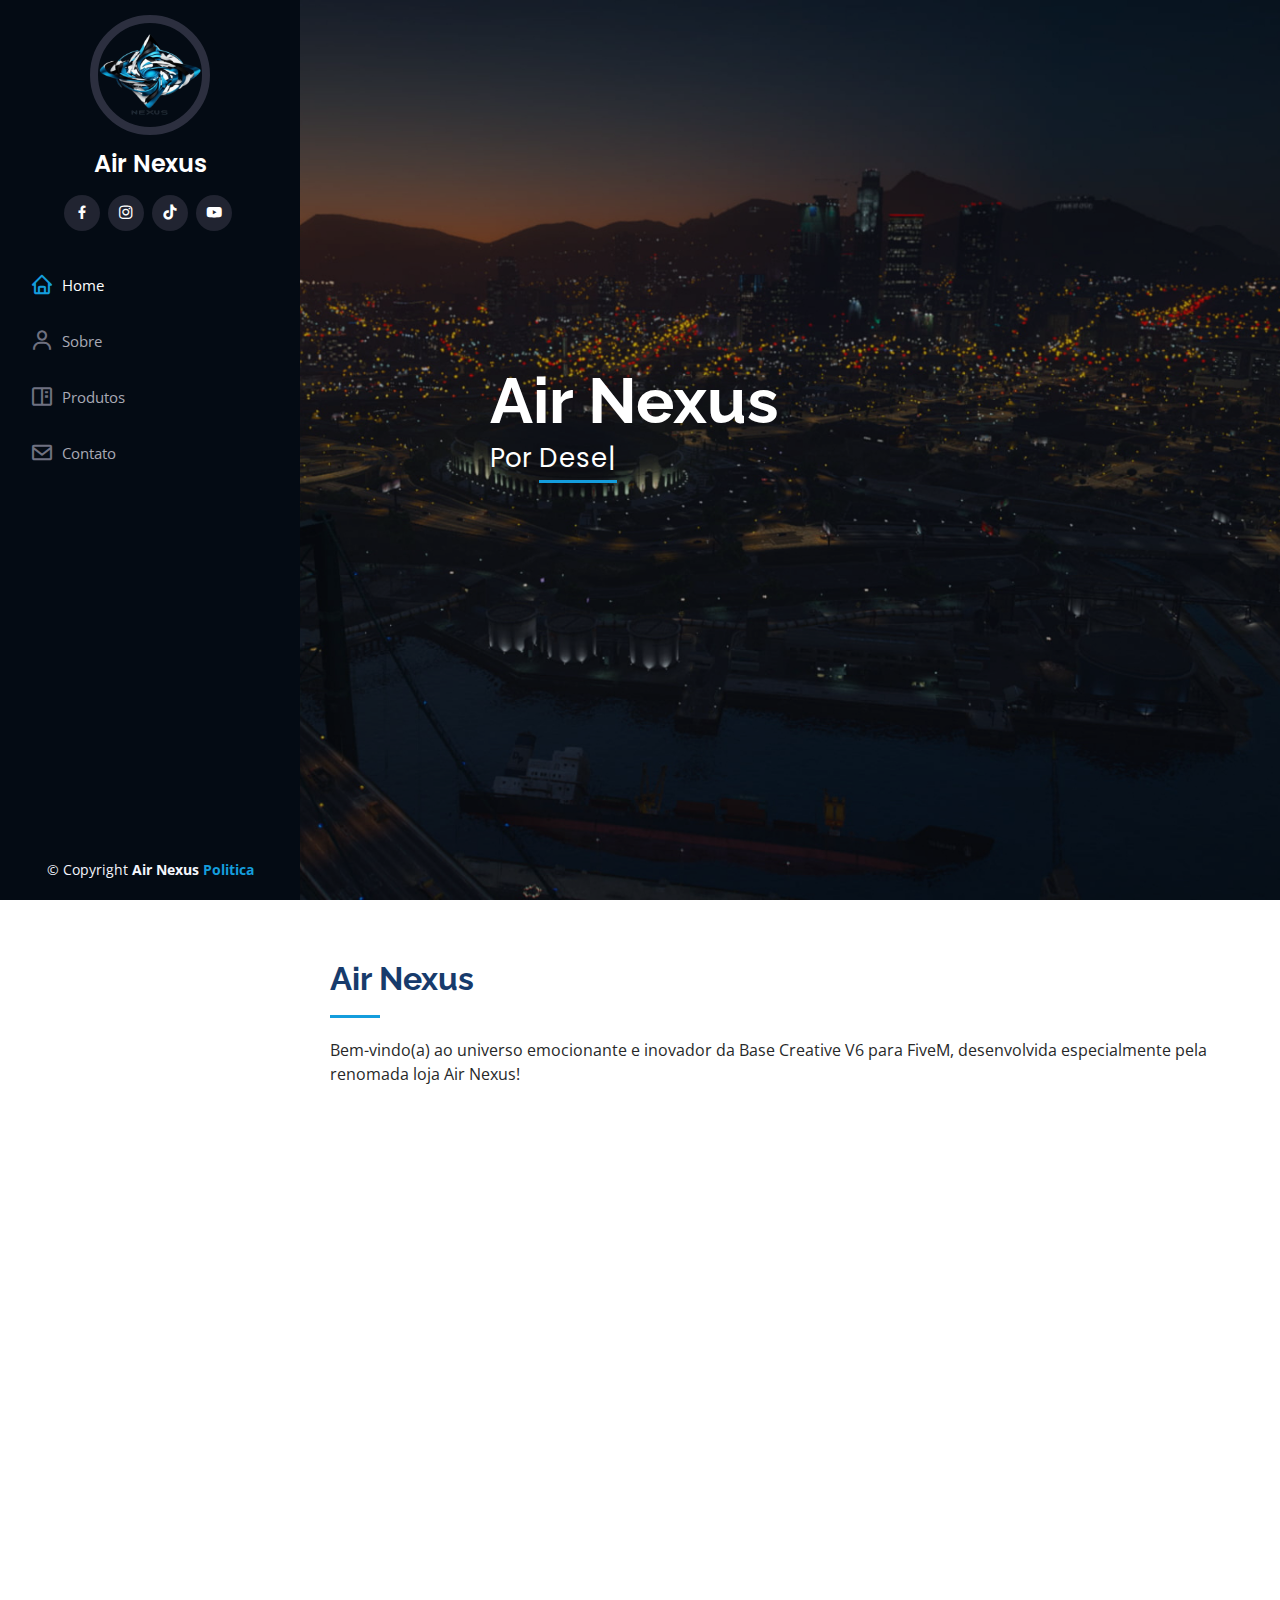
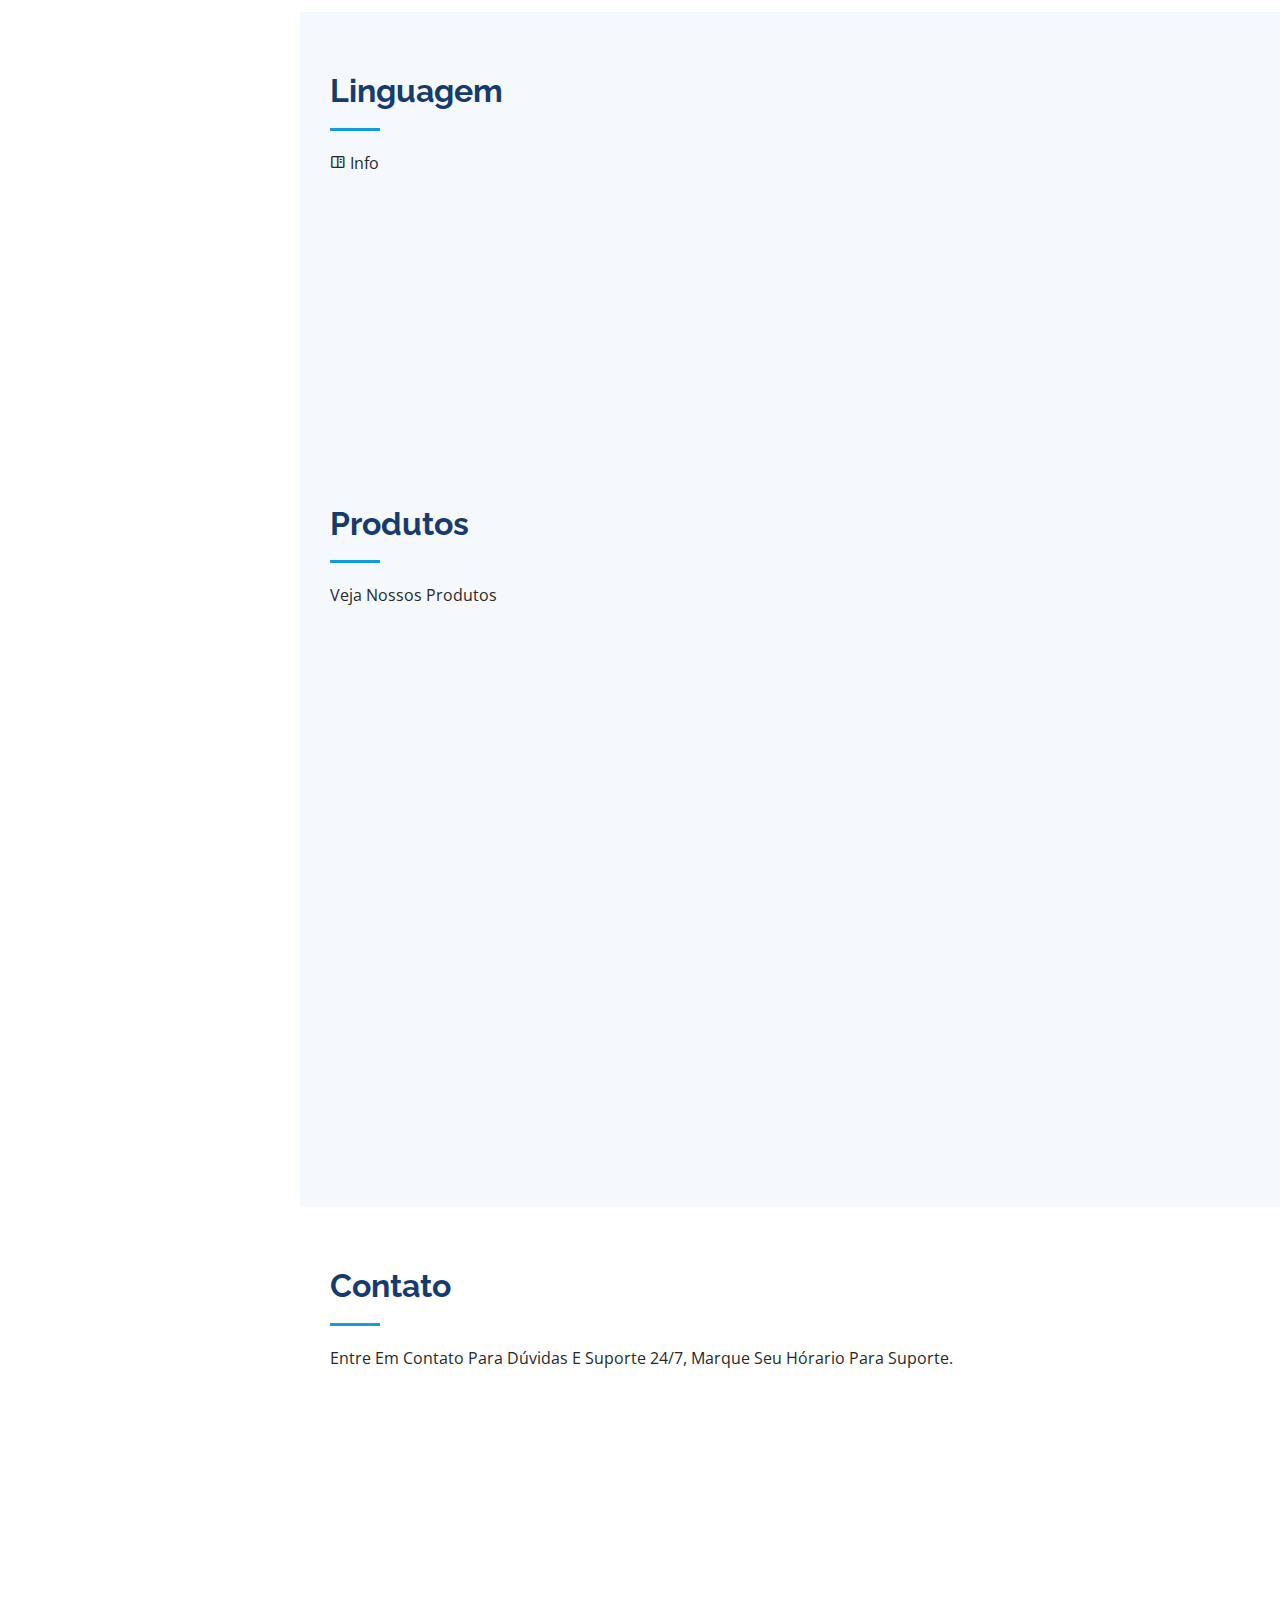
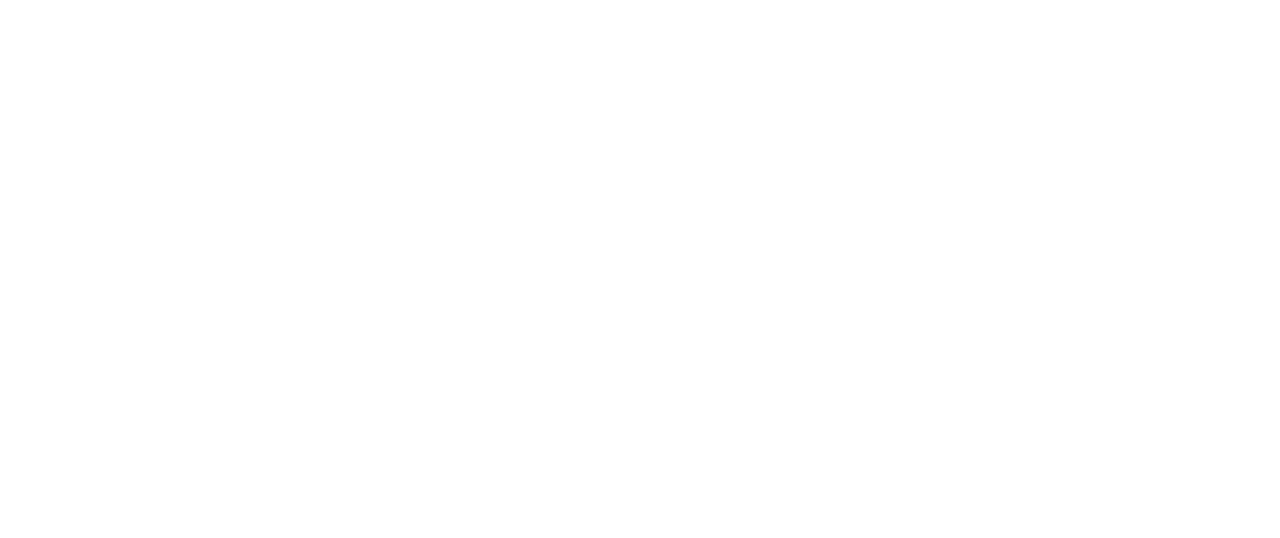
==== commit 1fd3dc0d: "Quinto - Commit" ====
--- a/index.html
+++ b/index.html
@@ -54,8 +54,8 @@
           <!-- <a href="#" class="twitter"><i class="bx bxl-twitter"></i></a> -->
           <a href="#" class="facebook"><i class="bx bxl-facebook"></i></a>
           <a href="#" class="instagram"><i class="bx bxl-instagram"></i></a>
-          <a href="#" class="instagram"><i class="bx bxl-tiktok"></i></a>
-          <a href="#" class="instagram"><i class="bx bxl-youtube"></i></a>
+          <a href="https://www.tiktok.com/@airnexusofc" target="_blank" class="instagram"><i class="bx bxl-tiktok"></i></a>
+          <a href="https://www.youtube.com/channel/UCVtz0yl-w63ioMuyKbaWvpg" target="_blank" class="instagram"><i class="bx bxl-youtube"></i></a>
           <!-- <a href="#" class="google-plus"><i class="bx bxl-skype"></i></a>
           <a href="#" class="linkedin"><i class="bx bxl-linkedin"></i></a> -->
         </div>
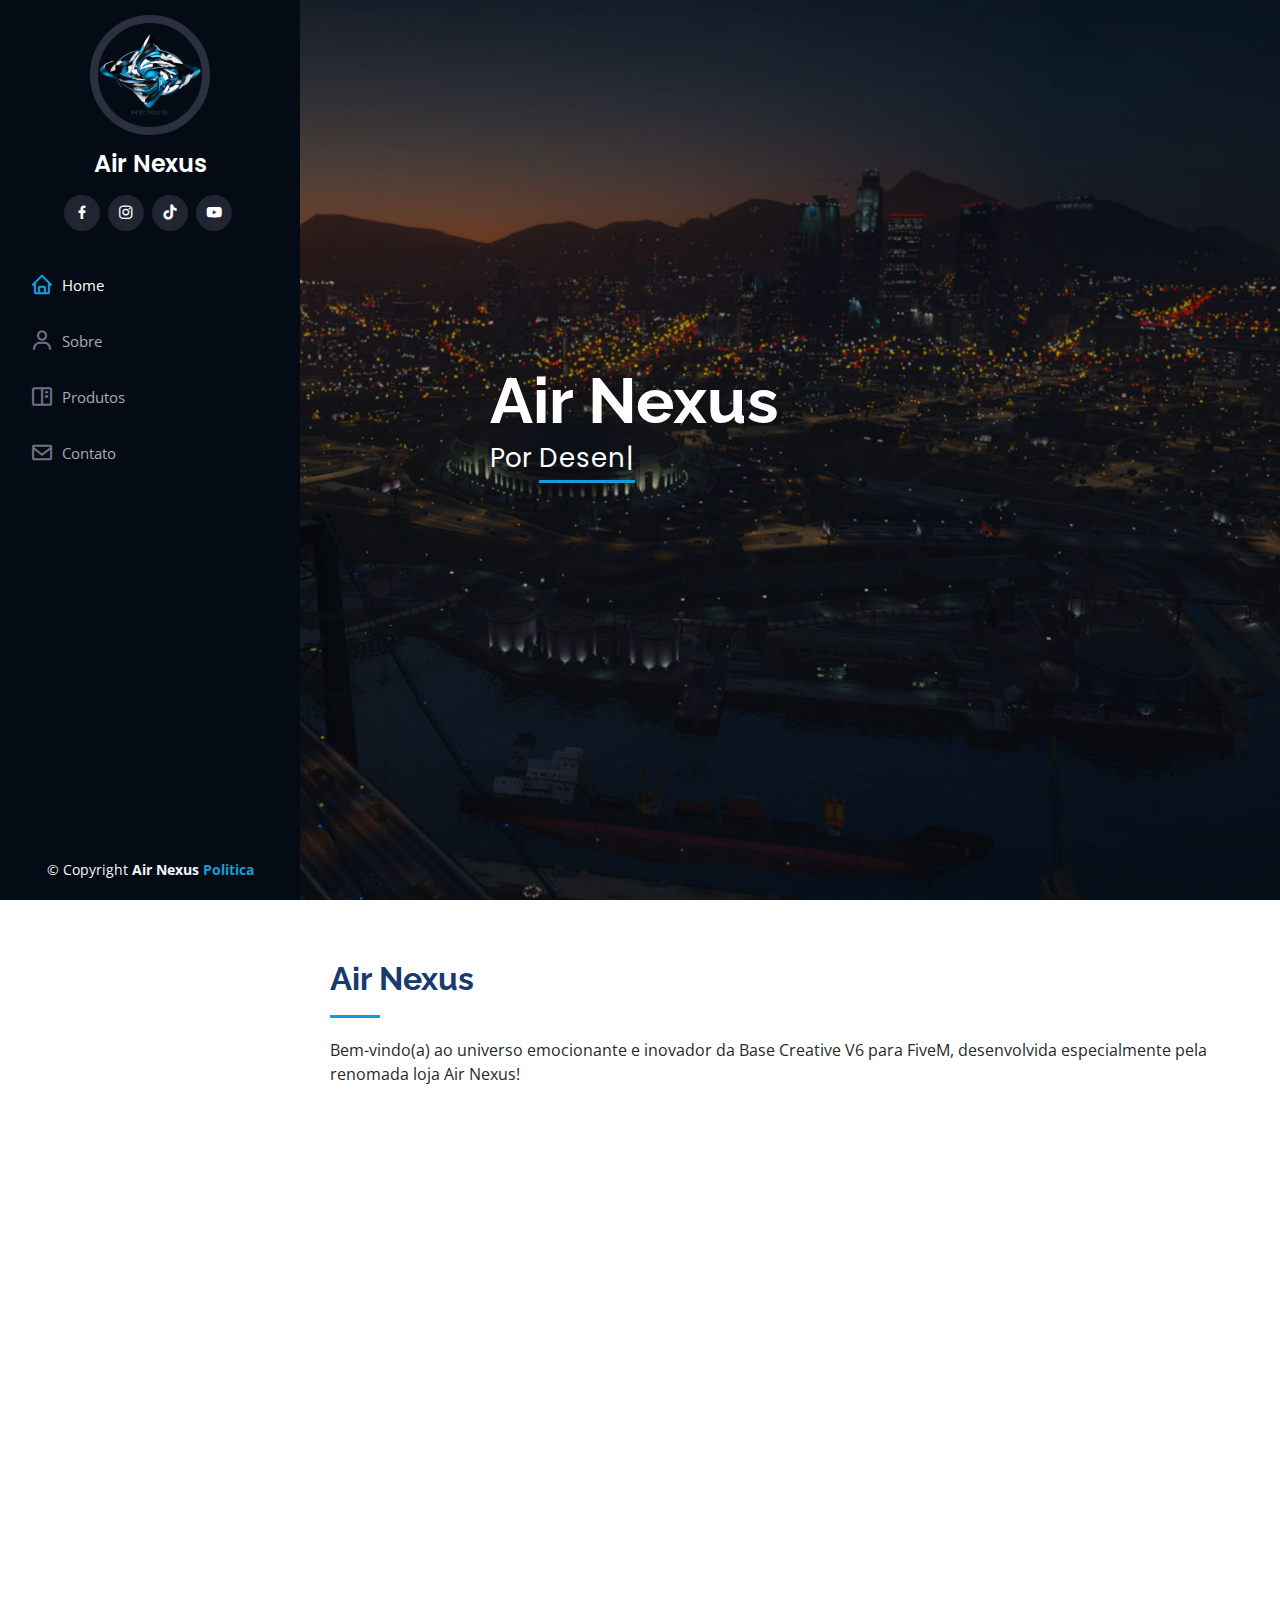
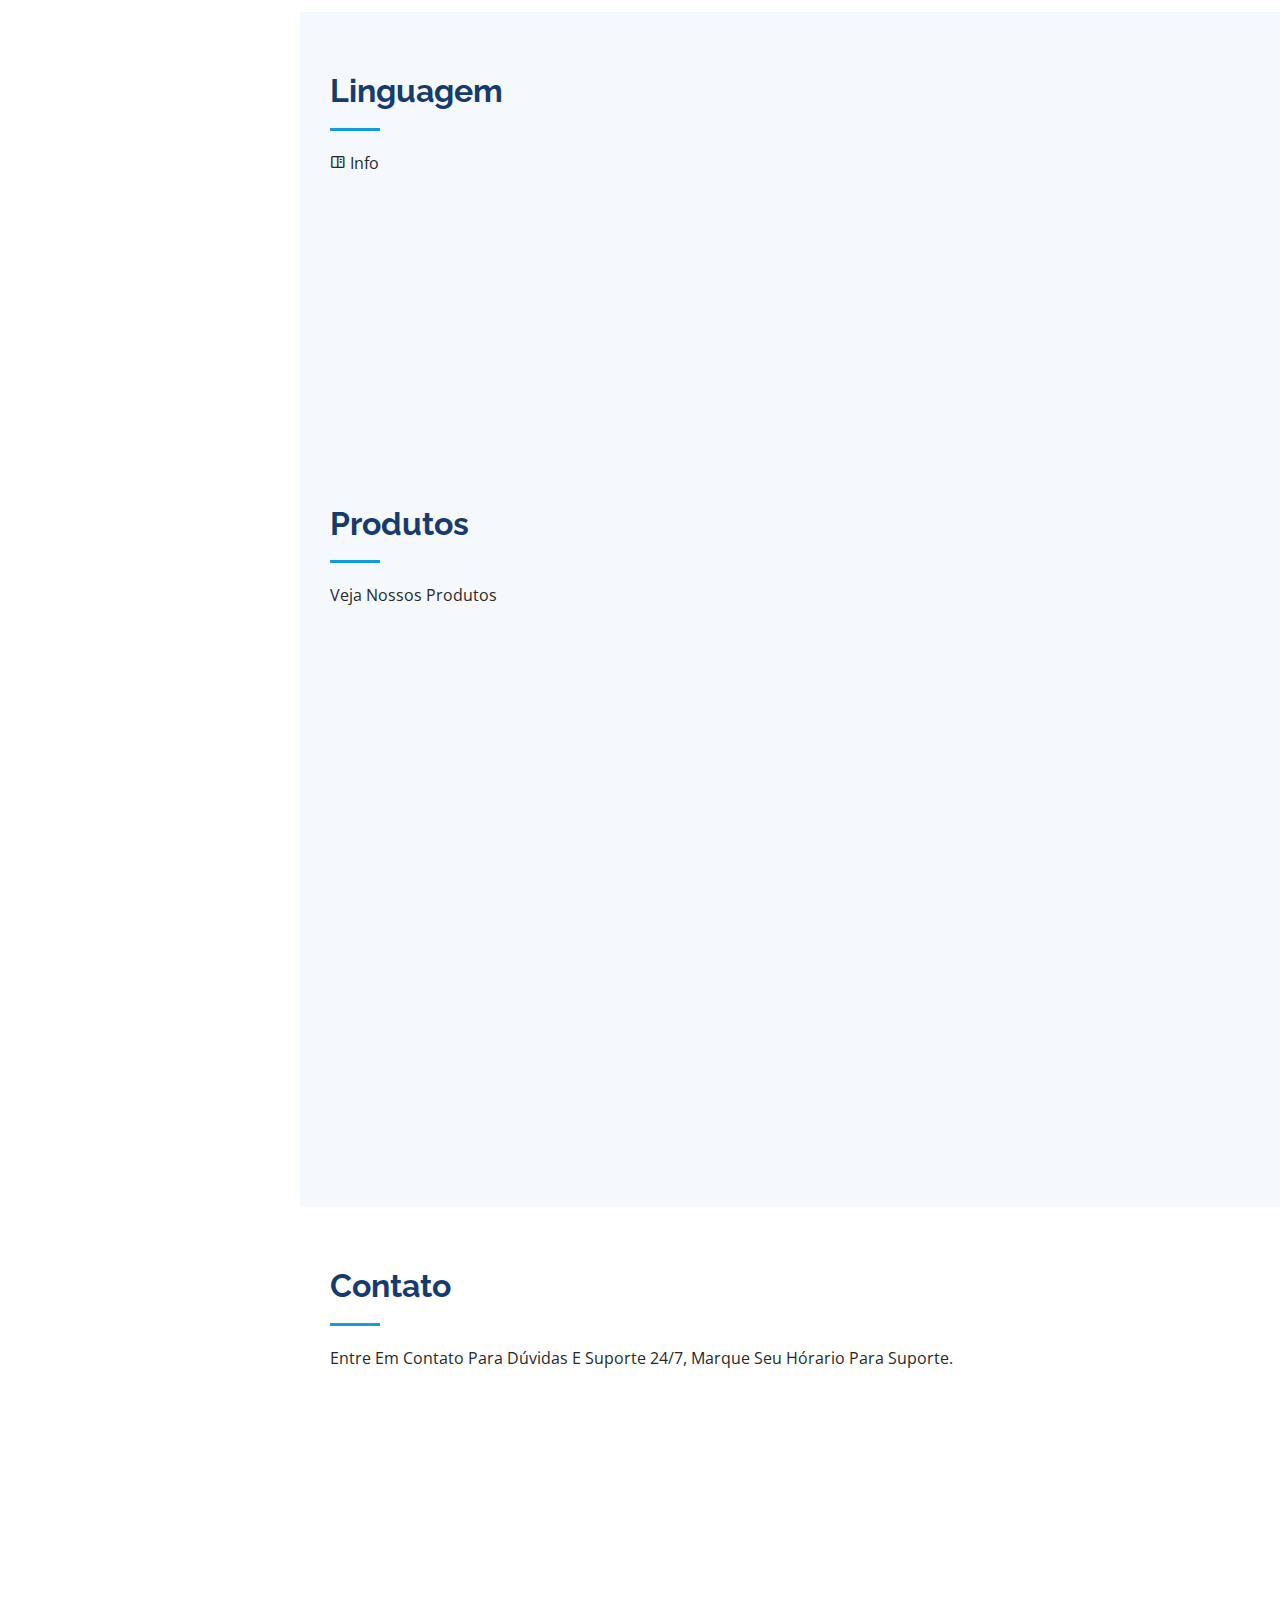
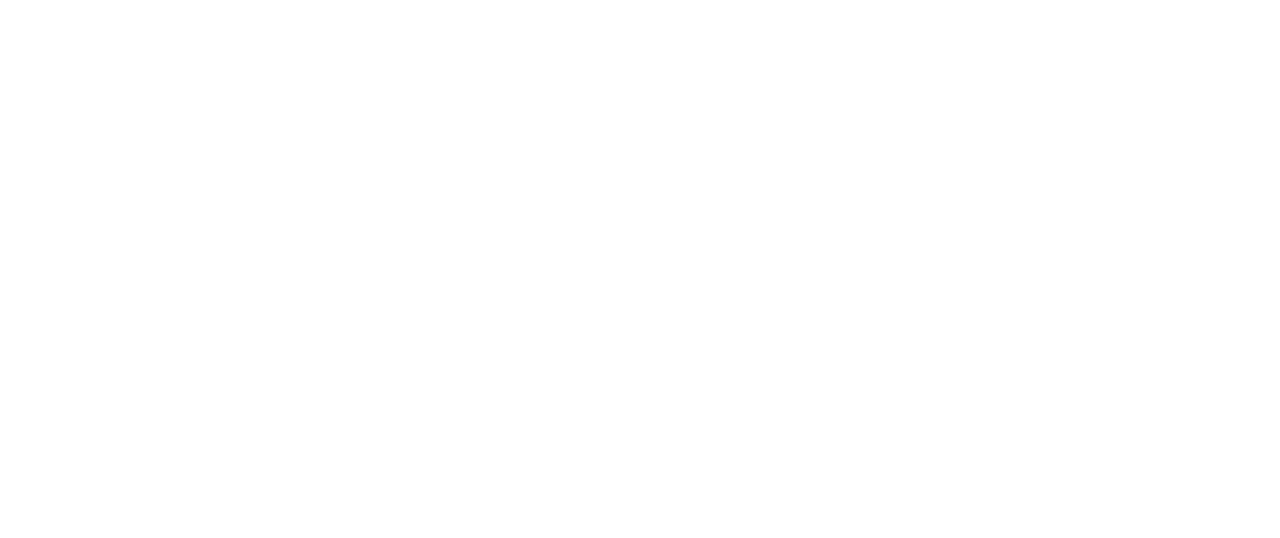
==== commit b9688ab2: "google - commit" ====
--- a/index.html
+++ b/index.html
@@ -2,6 +2,7 @@
 <html lang="en">
 
 <head>
+  <meta name="google-site-verification" content="OZbrE63yjrkebUma0mD-XpJ-Rx82ZhpMkULnAoW_oCI" />
   <script async src="https://pagead2.googlesyndication.com/pagead/js/adsbygoogle.js?client=ca-pub-2939868796278772"
      crossorigin="anonymous"></script>
   <meta charset="utf-8">
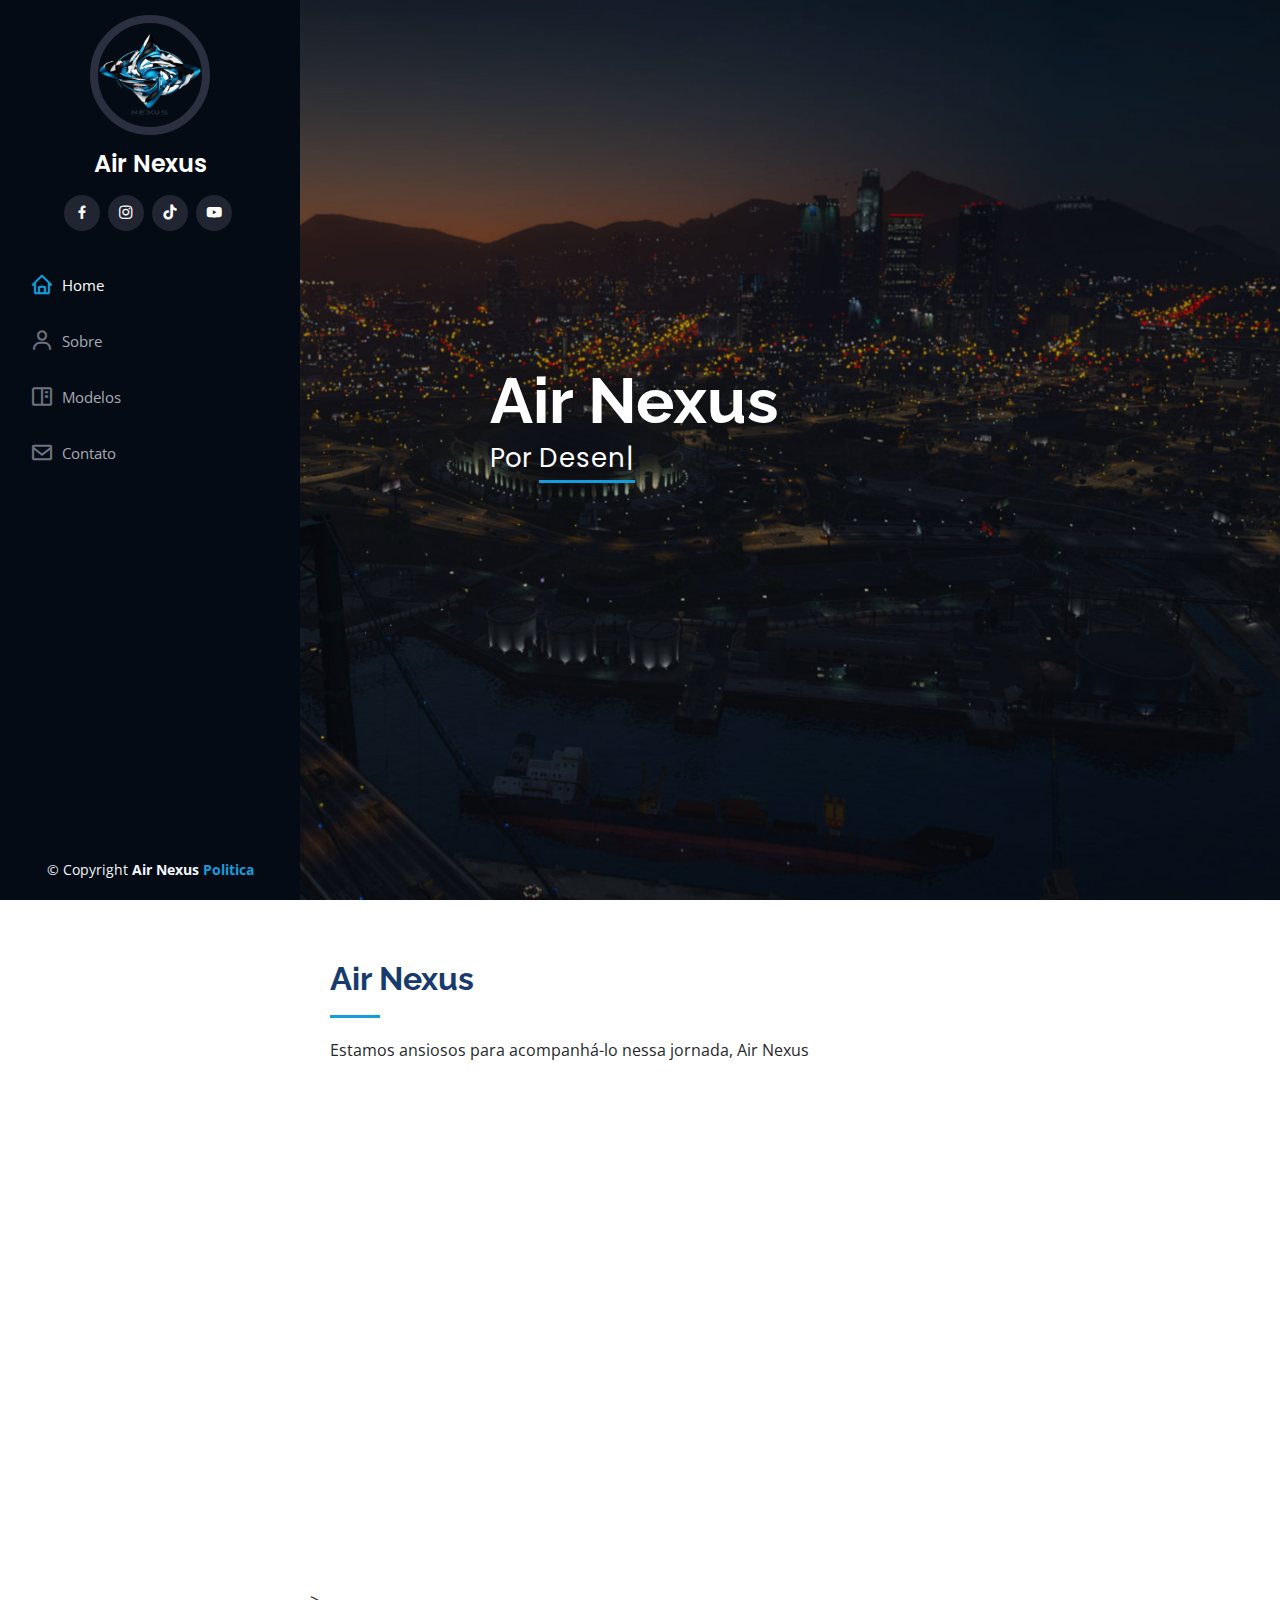
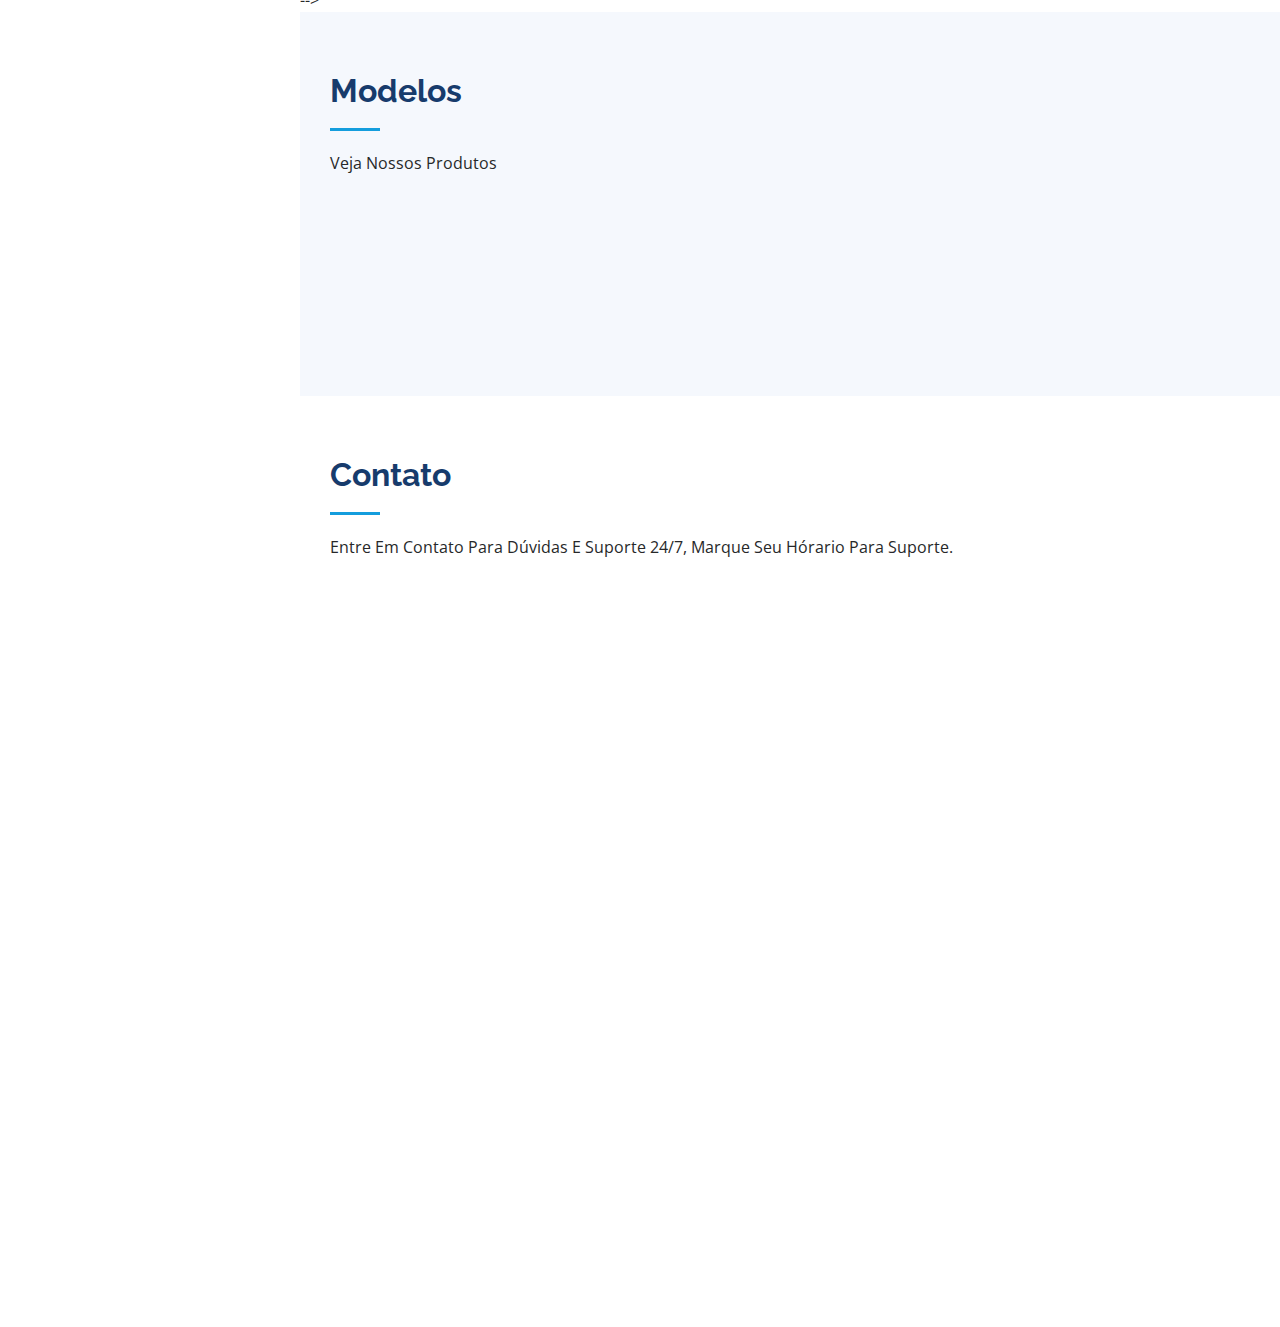
==== commit ce757948: "Emily" ====
--- a/index.html
+++ b/index.html
@@ -67,7 +67,7 @@
           <li><a href="#hero" class="nav-link scrollto active"><i class="bx bx-home"></i> <span>Home</span></a></li>
           <li><a href="#about" class="nav-link scrollto"><i class="bx bx-user"></i> <span>Sobre</span></a></li>
           <!-- <li><a href="#resume" class="nav-link scrollto"><i class="bx bx-file-blank"></i> <span>Resume</span></a></li> -->
-          <li><a href="#portfolio" class="nav-link scrollto"><i class="bx bx-book-content"></i> <span>Produtos</span></a></li>
+          <li><a href="#portfolio" class="nav-link scrollto"><i class="bx bx-book-content"></i> <span>Modelos</span></a></li>
           <!-- <li><a href="#services" class="nav-link scrollto"><i class="bx bx-server"></i> <span>Services</span></a></li> -->
           <li><a href="#contact" class="nav-link scrollto"><i class="bx bx-envelope"></i> <span>Contato</span></a></li>
         </ul>
@@ -91,7 +91,7 @@
 
         <div class="section-title">
           <h2>Air Nexus</h2>
-          <p>Bem-vindo(a) ao universo emocionante e inovador da Base Creative V6 para FiveM, desenvolvida especialmente pela renomada loja Air Nexus!</p>
+          <p>Estamos ansiosos para acompanhá-lo nessa jornada, Air Nexus</p>
         </div>
 
         <div class="row">
@@ -99,9 +99,10 @@
             <img src="assets/img/Nexus só - Copia.png" class="img-fluid" alt="">
           </div>
           <div class="col-lg-8 pt-4 pt-lg-0 content" data-aos="fade-left">
-            <h3>&nbspDesigner &amp; Desenvolvedor Web.</h3>
+            <h3>&nbspSobre</h3>
+            <!-- <h3>&nbspDesigner &amp; Desenvolvedor Web.</h3> -->
             <p class="fst-italic">
-              &nbsp &nbsp &nbsp Wesley Silva & Matheus Castro
+              &nbsp &nbsp &nbsp 
             </p>
             <div class="row">
               <div class="col-lg-6">
@@ -124,7 +125,7 @@
               </div>
             </div>
             <p>
-              Descubra a experiência de jogo definitiva com a Base Creative V6 para FiveM da loja Air Nexus. Recursos avançados, personalização ilimitada e suporte excepcional. Eleve seu servidor a novos patamares e encante seus jogadores com a tecnologia de ponta. Transforme suas ideias em realidade hoje mesmo!
+              Aqui na Air Nexus, somos apaixonados por celebrar a diversidade e a elegância. Nossa equipe de especialistas trabalha incansavelmente para trazer uma variedade de modelos inspiradores, representando diferentes estilos, origens e tendências.
             </p>
           </div>
         </div>
@@ -183,14 +184,14 @@
     </section>End Facts Section -->
 
     <!-- ======= Skills Section ======= -->
-    <section id="skills" class="skills section-bg">
+    <!-- <section id="skills" class="skills section-bg">
       <div class="container">
 
         <div class="section-title">
           <h2>Linguagem</h2>
           <p><a href="#portfolio" class="nav-link scrollto"><i class="bx bx-book-content"></i> <span>Info</span></a></p>
-          <!-- <p>Magnam dolores commodi suscipit. Necessitatibus eius consequatur ex aliquid fuga eum quidem. Sit sint consectetur velit. Quisquam quos quisquam cupiditate. Et nemo qui impedit suscipit alias ea. Quia fugiat sit in iste officiis commodi quidem hic quas.</p> -->
-        </div>
+          <-- <p>Magnam dolores commodi suscipit. Necessitatibus eius consequatur ex aliquid fuga eum quidem. Sit sint consectetur velit. Quisquam quos quisquam cupiditate. Et nemo qui impedit suscipit alias ea. Quia fugiat sit in iste officiis commodi quidem hic quas.</p> -->
+        <!-- </div>
 
         <div class="row skills-content">
 
@@ -247,7 +248,7 @@
         </div>
 
       </div>
-    </section><!-- End Skills Section -->
+    </section>End Skills Section --> -->
 
     
 
@@ -324,7 +325,7 @@
       <div class="container">
 
         <div class="section-title">
-          <h2>Produtos</h2>
+          <h2>Modelos</h2>
           <p>Veja Nossos Produtos</p>
         </div>
 
@@ -332,18 +333,18 @@
           <div class="col-lg-12 d-flex justify-content-center">
             <ul id="portfolio-flters">
               <li data-filter="*" class="filter-active">All</li>
-              <li data-filter=".filter-app">Bases</li>
-              <li data-filter=".filter-card">Scripts</li>
-              <li data-filter=".filter-maps">Mapas</li>
-              <li data-filter=".filter-web">Outros</li>
+              <li data-filter=".filter-app">Mulher</li>
+              <li data-filter=".filter-card">Homem</li>
+              <!-- <li data-filter=".filter-maps">Mapas</li>
+              <li data-filter=".filter-web">Outros</li> -->
               
             </ul>
           </div>
         </div>
 
-        <div class="row portfolio-container" data-aos="fade-up" data-aos-delay="100">
-
-          <div class="col-lg-4 col-md-6 portfolio-item filter-app">
+        <div class="row portfolio-container" class="emily2" data-aos="fade-up" data-aos-delay="100">
+
+          <!-- <div class="col-lg-4 col-md-6 portfolio-item filter-app">
             <div class="portfolio-wrap">
               <img src="assets/img/Scripts/Creative v6.png" class="img-fluid" alt="Creative">
               <div class="portfolio-links">
@@ -351,8 +352,27 @@
                 <a href="./Creative-v6.html" title="More Details"><i class="bx bx-link"></i></a>
               </div>
             </div>
-          </div>
-          
+          </div> -->
+          
+          <div  class="col-lg-4 col-md-6 portfolio-item filter-app ">
+            <div  class="portfolio-wrap">
+              <img src="assets/img/emily/3.png" class="img-fluid" alt="Emily">
+              <div class="portfolio-links">
+                <a href="assets/img/emily/3.png" data-gallery="portfolioGallery" class="portfolio-lightbox" title=""><i class="bx bx-plus"></i></a>
+                <a href="./Creative-v6.html" title="More Details"><i class="bx bx-link"></i></a>
+              </div>
+            </div>
+          </div>
+
+          
+          
+          
+          
+
+          
+
+          
+
           <!-- <div class="col-lg-4 col-md-6 portfolio-item filter-maps">
             <div class="portfolio-wrap">
               <img src="" class="img-fluid" alt="">
@@ -376,7 +396,7 @@
             </div>
           </div> -->
 
-          <div class="col-lg-4 col-md-6 portfolio-item filter-card">
+          <!-- <div class="col-lg-4 col-md-6 portfolio-item filter-card">
             <div class="portfolio-wrap">
               <img src="assets/img/Scripts/Combat Log Imagem.png" class="img-fluid" alt="Combat Log">
               <div class="portfolio-links">
@@ -394,7 +414,7 @@
                 <a href="./refem.html" title="More Details"><i class="bx bx-link"></i></a>
               </div>
             </div>
-          </div>
+          </div> -->
 
           
 
@@ -408,7 +428,7 @@
             </div>
           </div> -->
 
-          <div class="col-lg-4 col-md-6 portfolio-item filter-card">
+          <!-- <div class="col-lg-4 col-md-6 portfolio-item filter-card">
             <div class="portfolio-wrap">
               <img src="assets/img/Scripts/FurarPneu.png" class="img-fluid" alt="Furar Pneu">
               <div class="portfolio-links">
@@ -436,7 +456,7 @@
                 <a href="./rapel.html" title="More Details"><i class="bx bx-link"></i></a>
               </div>
             </div>
-          </div>
+          </div> -->
           
 
           
--- a/assets/css/style.css
+++ b/assets/css/style.css
@@ -235,6 +235,11 @@
   left: 0;
 }
 
+
+#emily1{
+margin-left: 30%;}  
+
+
 /*--------------------------------------------------------------
 # Hero Section
 --------------------------------------------------------------*/
